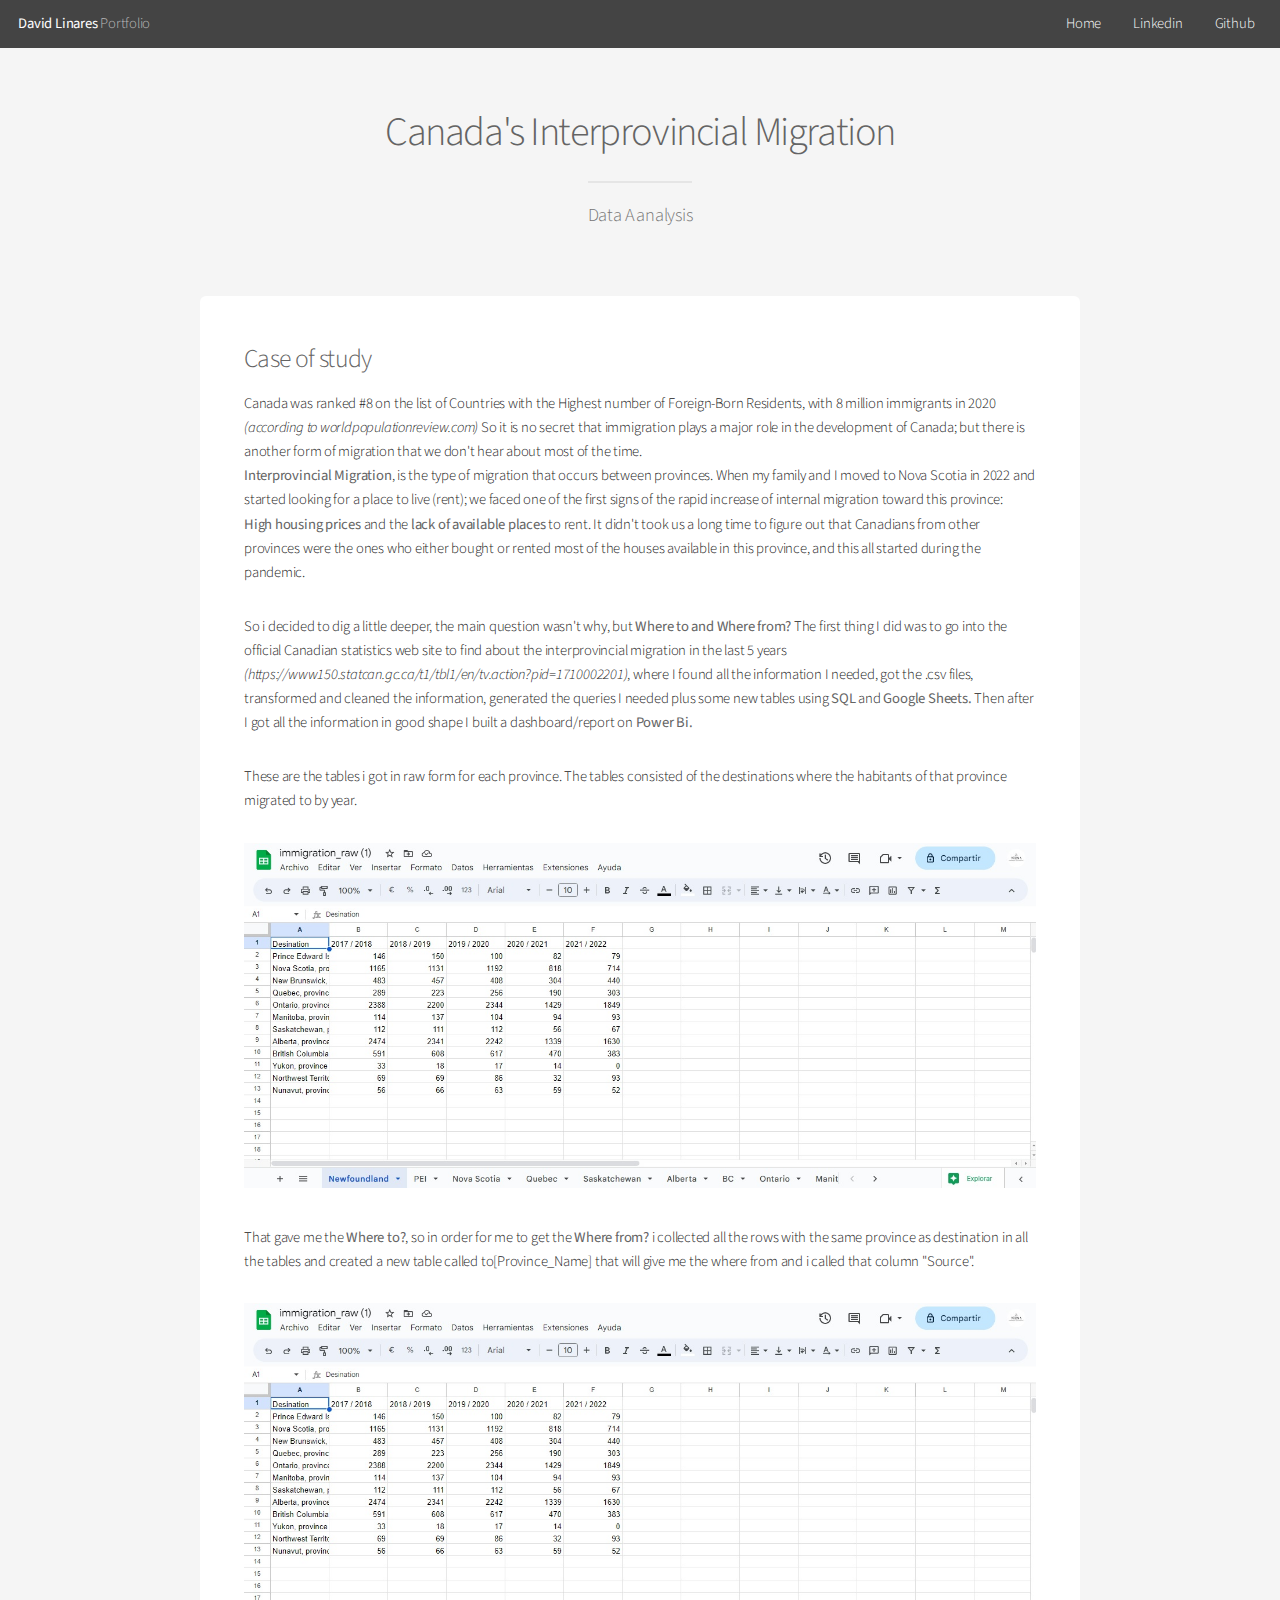
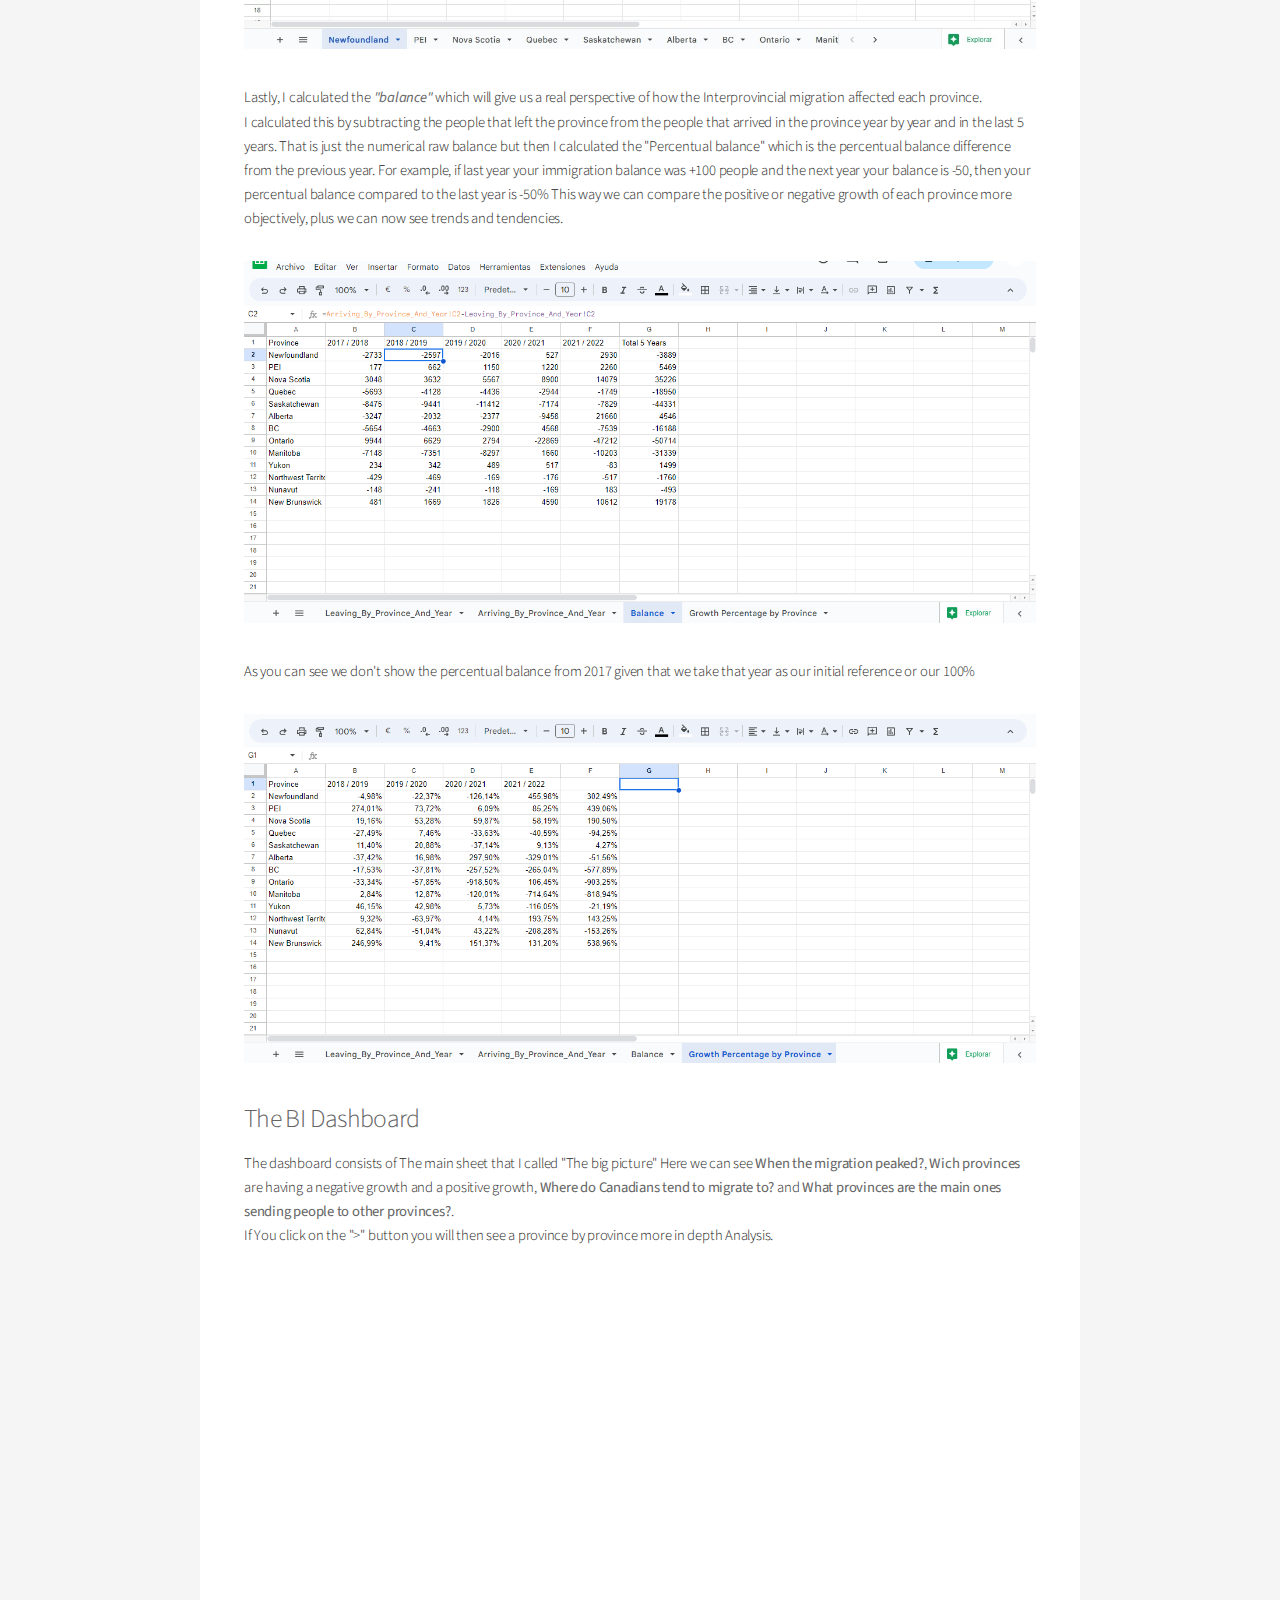
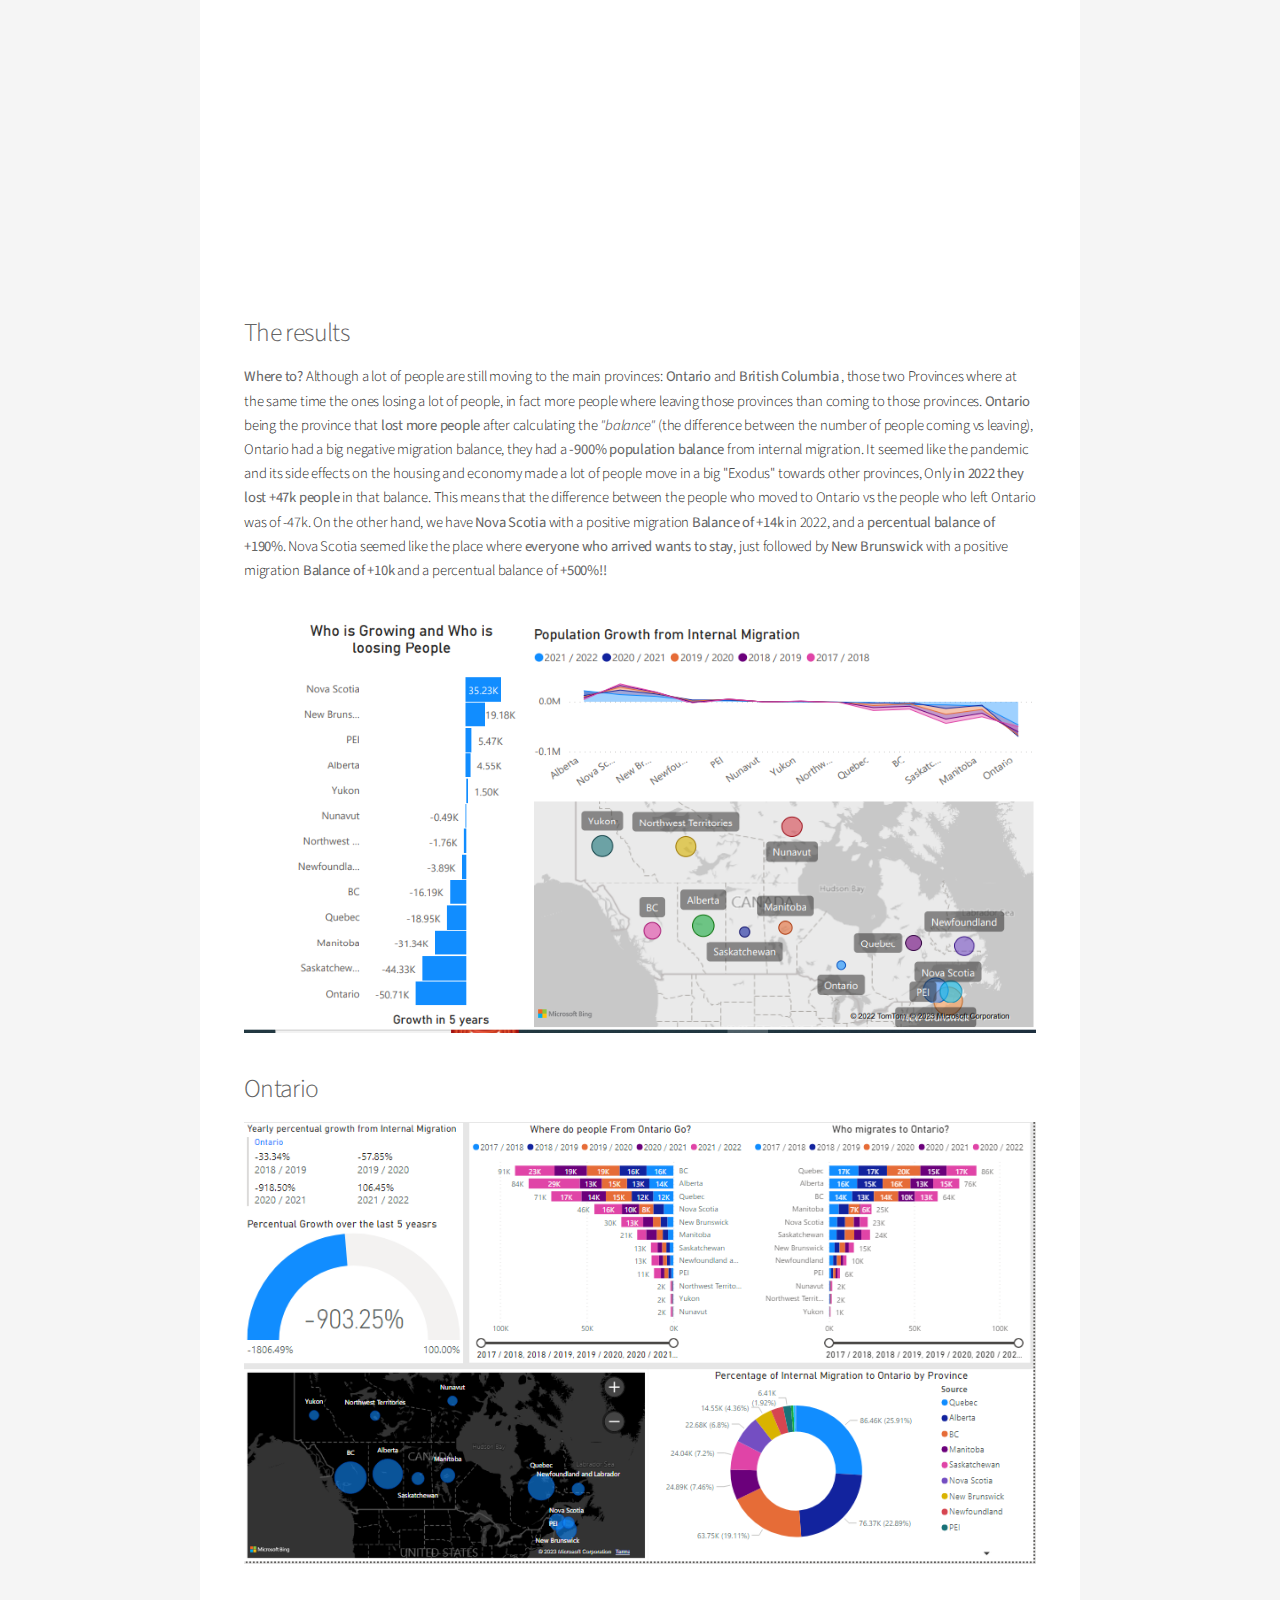
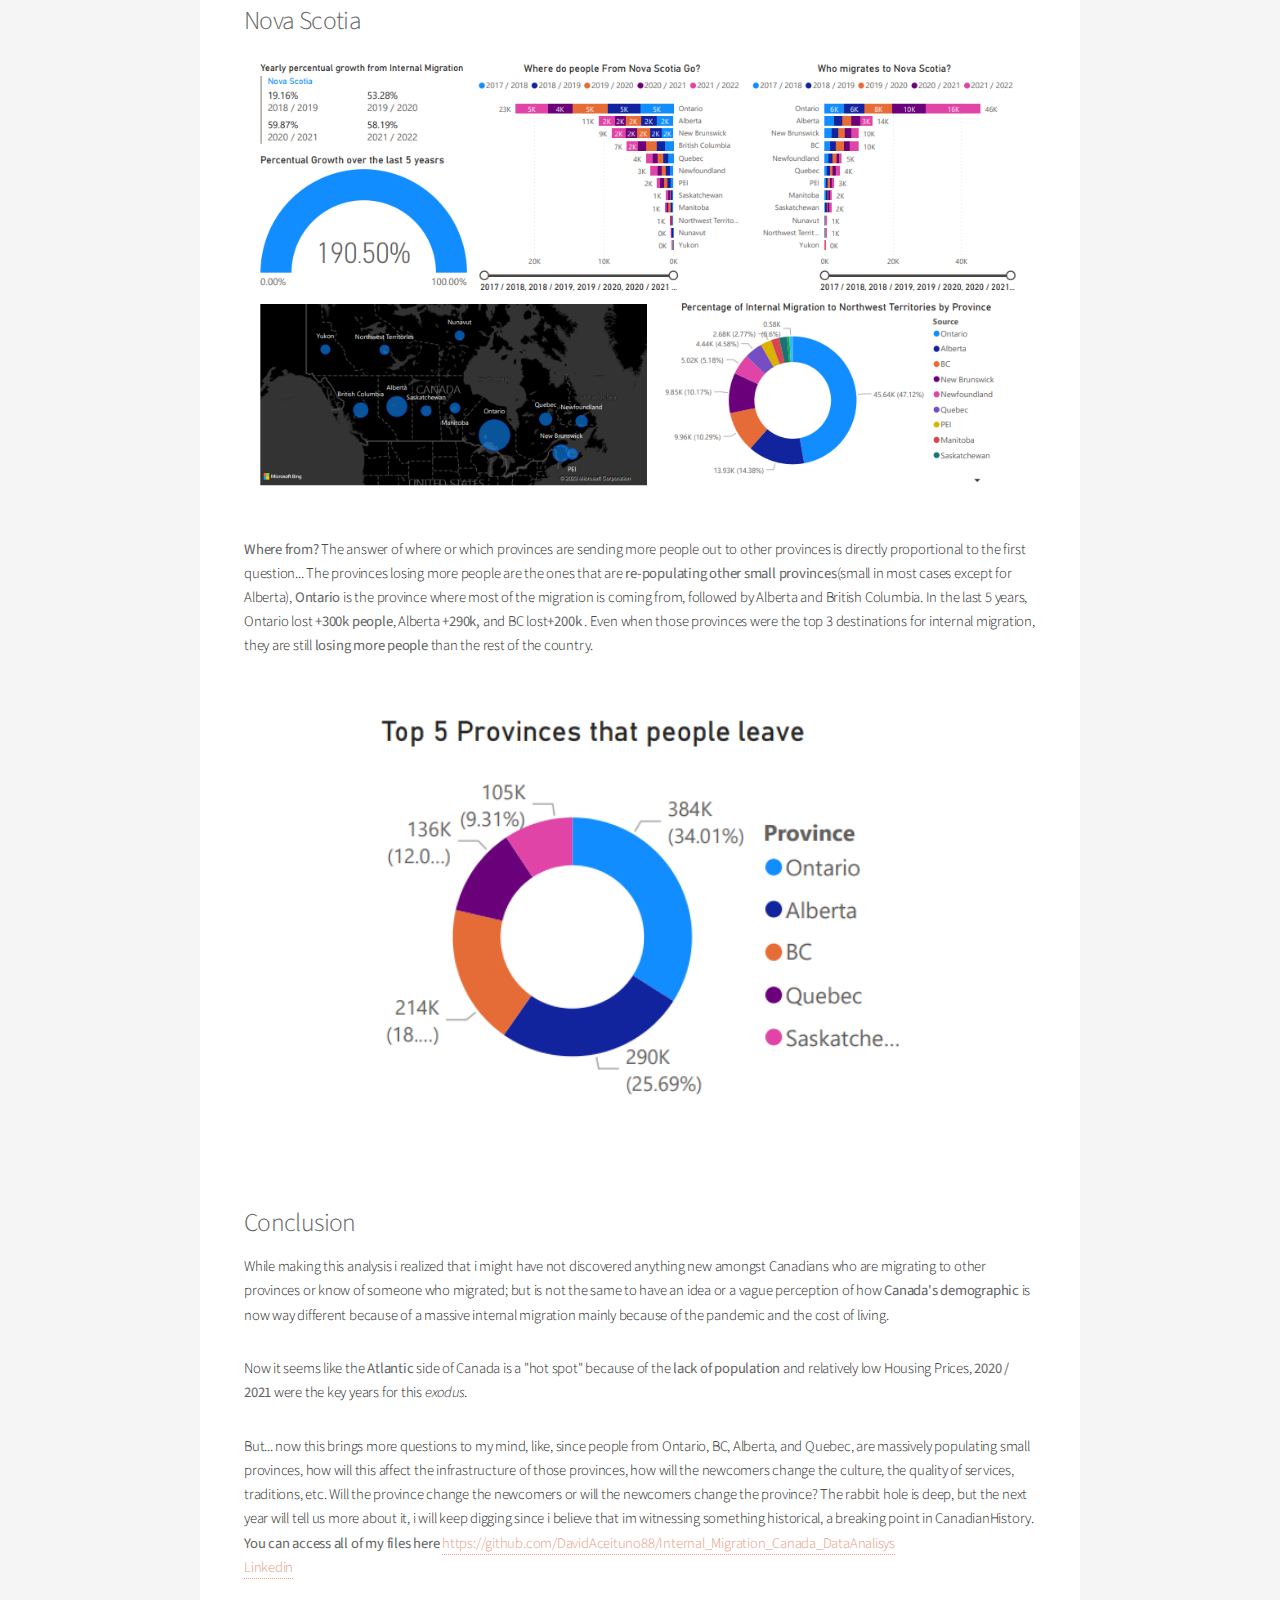
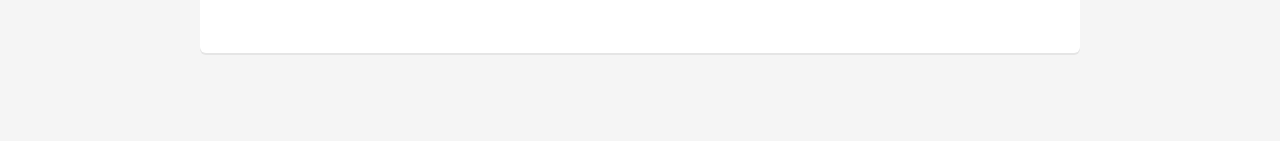
==== Canada_Internal_Migration.html @ cd22d387 "Add files via upload" ====
<!DOCTYPE HTML>
<!--
	Alpha by HTML5 UP
	html5up.net | @ajlkn
	Free for personal and commercial use under the CCA 3.0 license (html5up.net/license)
-->
<html>
	<head>
		<title>Dave Linares Data Analyst</title>
		<meta charset="utf-8" />
		<meta name="viewport" content="width=device-width, initial-scale=1, user-scalable=no" />
		<link rel="stylesheet" href="assets/css/main.css" />
	</head>
	<body class="is-preload">
		<div id="page-wrapper">

			<!-- Header -->
			<header id="header">
				<h1><a href="index.html">David Linares</a> Portfolio</h1>
				<nav id="nav">
					<ul>
						<li><a href="index.html">Home</a></li>
						<li><a href="https://www.linkedin.com/in/david-aceituno-478128204" target=”_blank”>Linkedin</a></li>
						<li><a href="https://github.com/DavidAceituno88" target=”_blank”>Github</a></li>
						<!--<li><a href="#" class="button">Sign Up</a></li> -->
					</ul>
				</nav>
			</header>

			<!-- Main -->
				<section id="main" class="container">
					<header>
						<h2>Canada's Interprovincial Migration</h2>
						<p>Data Aanalysis</p>
					</header>
					<div class="box">
						
						<h3>Case of study</h3>
						<p>Canada was ranked #8 on the list of Countries with the Highest number 
							of Foreign-Born Residents, with 8 million immigrants in 2020 <i>(according to worldpopulationreview.com)</i>
							So it is no secret that immigration plays a major role in the development of Canada;
							but there is another form of migration that we don't hear about most of the time.<br/>
							<b>Interprovincial Migration</b>, is the type of migration that occurs between provinces.
							When my family and I moved to Nova Scotia in 2022 and started looking for a place to live (rent);
							we faced one of the first signs of the rapid increase of internal migration toward this province:<br/>
							<b>High housing prices</b> and the <b>lack of available places</b> to rent.
							It didn't took us a long time to figure out that Canadians from other provinces were the ones who
							either bought or rented most of the houses available in this province, and this all started during
							the pandemic.
						</p>
						<p>
							So i decided to dig a little deeper, the main question wasn't why, but <b>Where to and Where from?</b> The first thing 
							I did was to go into the official Canadian statistics web site to find about the interprovincial migration in the
							 last 5 years <i>(https://www150.statcan.gc.ca/t1/tbl1/en/tv.action?pid=1710002201)</i>, where I found all the information 
							 I needed, got the .csv files, transformed and cleaned the information, 
							 generated the queries I needed plus some new tables using <b>SQL</b> and <b>Google Sheets.</b> Then after I got all the information 
							 in good shape I built a dashboard/report on <b>Power Bi.</b>
						</p>
						<p>These are the tables i got in raw form for each province. The tables consisted of the destinations where the habitants of that province migrated to by year.
							<p>
							<img src="/images/raw.jpg" width="100%">
							</p>
						</p>
						
						<p>That gave me the <b>Where to?</b>, so in order for me to get the <b>Where from?</b> i collected all  the rows with the same province as destination in all the tables
							and created a new table called to[Province_Name] that will give me the where from and i called that column "Source". 
							
							<p>
							<img src="/images/raw.jpg" width="100%">
							</p>
						</p>
						<p>
							Lastly, I calculated the <b><i>"balance"</i></b> which will give us a real perspective of how the Interprovincial migration affected each province.<br/>
                            I calculated this by subtracting the people that left the province from the people that arrived in the province year by year and in the last 5 years.
                            That is just the numerical raw balance but then I calculated the "Percentual balance" which is the percentual balance difference from the previous year.
                            For example, if last year your immigration balance was +100 people and the next year your balance is -50, then your percentual balance compared to the last year is -50%
                            This way we can compare the positive or negative growth of each province more objectively, plus we can now see trends and tendencies.
							<p>
							<img src="/images/balance1.png" width="100%">
							</p>
							<p>
								As you can see we don't show the percentual balance from 2017 given that we take that year as our initial reference or our 100%
								<p>
								<img src="/images/balancepercent.png" width="100%">
							</p>
							</p>
						</p>
						<h3>The BI Dashboard</h3>
						<p>The dashboard consists of The main sheet that I called "The big picture" Here we can see <b>When the migration peaked?</b>,
							 <b>Wich provinces</b> are having a negative growth and a positive growth,
                            <b>Where do Canadians tend to migrate to?</b> and <b>What provinces are the main ones sending people to other provinces?</b>.
							<br/>If You click on the ">" button you will then see a province by province more in depth Analysis.
						</p>
						<div class="row">
							<iframe title="Internal_Migratioin_Canada" width="1024" height="612" src="https://app.powerbi.com/view?r=eyJrIjoiM2RiZTlhZjgtY2NjNS00ZDY5LTk0Y2MtMTY3NmJiMzMxNmM1IiwidCI6IjJkMzliNTI5LTU0NmEtNDJhOC1iNmVmLTlhOTJmZGRiYTMwZSJ9" frameborder="0" allowFullScreen="true"></iframe>
							<div class="row-6 row-12-mobilep">
								<br/>
								<h3>The results</h3>
								<p><b>Where to?</b> Although a lot of people are still moving to the main provinces: <b>Ontario</b> and <b>British Columbia</b> , 
									those two Provinces
									 where at the same time the ones losing a lot of people, in fact more people where leaving those provinces than coming to those provinces.
									  <b>Ontario</b> being the province that <b>lost more people</b> after calculating the <i>"balance"</i> 
									  (the difference between the number of people coming vs leaving), Ontario had a big negative migration balance, 
									  they had a <b>-900% population balance</b> from internal migration. It seemed like the pandemic and its side effects on the housing 
									  and economy made a lot of people move in a big "Exodus" towards other provinces, Only <b>in 2022 they lost +47k people</b>
									   in that balance. 
									  This means that the difference between the people who moved to Ontario vs the people who left Ontario was of -47k. On the other hand,
									  we have <b>Nova Scotia</b> with a positive migration <b>Balance of +14k</b> in 2022, and a <b>percentual balance of +190%</b>.
									   Nova Scotia seemed like the 
									  place where <b>everyone who arrived wants to stay</b>, just followed by <b>New Brunswick</b> with a positive migration <b>Balance of +10k</b> and a 
									  percentual balance of <b>+500%!!</b></p>
									  <p>
										<img src="images/bigpic.png" width="100%">
									</p>
									  <p >
										<h3>Ontario </h3>
										<img src="/images/ontario.png" width="100%" >
									</p>
									<p>
										<h3>Nova Scotia</h3>
										<img src="images/Nova Scotia.png" width="100%">
									</p>
								<p>
									<b>Where from?</b> The answer of where or which provinces are sending more people out to other provinces is 
									directly proportional to the first question... The provinces losing more people are the ones that are
									 <b>re-populating other small provinces</b>(small in most cases except for Alberta), <b>Ontario</b> is the province 
									 where most of the migration is coming from, followed by Alberta and British Columbia. In the last 5 years, 
									 Ontario lost <b>+300k people</b>, Alberta <b>+290k,</b> and BC lost<b>+200k</b> . Even when those provinces were the top 3 destinations 
									 for internal migration, they are still <b>losing more people</b> than the rest of the country.
									 <img src="images/leave.png" width="100%">
								</p>
							</div>
							<div class="row-6 row-12-mobilep">
								<h3>Conclusion</h3>
								<p>While making this analysis i realized that i might have not discovered anything new amongst
									 Canadians who are migrating to other provinces or know of someone who migrated; but is 
									 not the same to have an idea or a vague perception of how <b>Canada's demographic</b> is now way
									  different because of a massive internal migration mainly because of the pandemic and the 
									  cost of living.</p>
									  <p>
										Now it seems like the <b>Atlantic</b> side of Canada is a "hot spot" because of the <b>lack of 
										population</b> and relatively low Housing Prices, <b>2020 / 2021</b> were the key years for this <i>exodus</i>.
									  </p>
									  <p>
										But... now this brings more questions to my mind, like, since people from Ontario, BC, Alberta, 
										and Quebec, are massively populating small provinces, how will this affect the infrastructure 
										of those provinces, how will the newcomers change the culture, the quality of services, 
										traditions, etc. Will the province change the newcomers or will the newcomers change 
										the province? The rabbit hole is deep, but the next year will tell us more about it, 
										i will keep digging since i believe that im witnessing something historical, a 
										breaking point in CanadianHistory. <b>You can access all of my files  
										here</b> <a href="https://github.com/DavidAceituno88/Internal_Migration_Canada_DataAnalisys">https://github.com/DavidAceituno88/Internal_Migration_Canada_DataAnalisys</a>
										<br/>
									  <a href="https://www.linkedin.com/in/david-aceituno-478128204/">Linkedin</a>
									  </p>
							</div>
						</div>
					</div>
				</section>

			<!-- Footer 
				<footer id="footer">
					<ul class="icons">
						<li><a href="#" class="icon brands fa-twitter"><span class="label">Twitter</span></a></li>
						<li><a href="#" class="icon brands fa-facebook-f"><span class="label">Facebook</span></a></li>
						<li><a href="#" class="icon brands fa-instagram"><span class="label">Instagram</span></a></li>
						<li><a href="#" class="icon brands fa-github"><span class="label">Github</span></a></li>
						<li><a href="#" class="icon brands fa-dribbble"><span class="label">Dribbble</span></a></li>
						<li><a href="#" class="icon brands fa-google-plus"><span class="label">Google+</span></a></li>
					</ul>
					<ul class="copyright">
						<li>&copy; Untitled. All rights reserved.</li><li>Design: <a href="http://html5up.net">HTML5 UP</a></li>
					</ul>
				</footer>-->

		</div>

		<!-- Scripts -->
			<script src="assets/js/jquery.min.js"></script>
			<script src="assets/js/jquery.dropotron.min.js"></script>
			<script src="assets/js/jquery.scrollex.min.js"></script>
			<script src="assets/js/browser.min.js"></script>
			<script src="assets/js/breakpoints.min.js"></script>
			<script src="assets/js/util.js"></script>
			<script src="assets/js/main.js"></script>

	</body>
</html>
---- assets/css/main.css ----
@import url("fontawesome-all.min.css");
@import url("https://fonts.googleapis.com/css?family=Source+Sans+Pro:300,400,300italic,400italic");

/*
	Alpha by HTML5 UP
	html5up.net | @ajlkn
	Free for personal and commercial use under the CCA 3.0 license (html5up.net/license)
*/

/* Reset */

/* Based on meyerweb.com/eric/tools/css/reset (v2.0 | 20110126 | License: public domain) */

	html, body, div, span, applet, object,
	iframe, h1, h2, h3, h4, h5, h6, p, blockquote,
	pre, a, abbr, acronym, address, big, cite,
	code, del, dfn, em, img, ins, kbd, q, s, samp,
	small, strike, strong, sub, sup, tt, var, b,
	u, i, center, dl, dt, dd, ol, ul, li, fieldset,
	form, label, legend, table, caption, tbody,
	tfoot, thead, tr, th, td, article, aside,
	canvas, details, embed, figure, figcaption,
	footer, header, hgroup, menu, nav, output, ruby,
	section, summary, time, mark, audio, video {
		margin: 0;
		padding: 0;
		border: 0;
		font-size: 100%;
		font: inherit;
		vertical-align: baseline;
	}

	article, aside, details, figcaption, figure,
	footer, header, hgroup, menu, nav, section {
		display: block;
	}

	body {
		line-height: 1;
	}

	ol, ul {
		list-style: none;
	}

	blockquote, q {
		quotes: none;
	}

		blockquote:before, blockquote:after, q:before, q:after {
			content: '';
			content: none;
		}

	table {
		border-collapse: collapse;
		border-spacing: 0;
	}

	body {
		-webkit-text-size-adjust: none;
	}

	mark {
		background-color: transparent;
		color: inherit;
	}

	input::-moz-focus-inner {
		border: 0;
		padding: 0;
	}

	input, select, textarea {
		-moz-appearance: none;
		-webkit-appearance: none;
		-ms-appearance: none;
		appearance: none;
	}

/* Basic */

	@-ms-viewport {
		width: device-width;
	}

	body {
		-ms-overflow-style: scrollbar;
	}

	@media screen and (max-width: 480px) {

		html, body {
			min-width: 320px;
		}

	}

	html {
		box-sizing: border-box;
	}

	*, *:before, *:after {
		box-sizing: inherit;
	}

	body {
		background: #f5f5f5;
	}

	body, input, select, textarea {
		color: #222222;
		font-family: "Source Sans Pro", sans-serif;
		font-size: 17pt;
		font-weight: 300;
		line-height: 1.65em;
		letter-spacing: -0.015em;
	}

	a {
		-moz-transition: color 0.2s ease-in-out, border-bottom-color 0.2s ease-in-out;
		-webkit-transition: color 0.2s ease-in-out, border-bottom-color 0.2s ease-in-out;
		-ms-transition: color 0.2s ease-in-out, border-bottom-color 0.2s ease-in-out;
		transition: color 0.2s ease-in-out, border-bottom-color 0.2s ease-in-out;
		border-bottom: dotted 1px;
		color: #e89980;
		text-decoration: none;
	}

		a:hover {
			border-bottom-color: transparent;
		}

	strong, b {
		color: #646464;
		font-weight: 400;
	}

	em, i {
		font-style: italic;
	}
	iframe{
		display: block;
	}
	p {
		margin: 0 0 2em 0;
	}

	h1, h2, h3, h4, h5, h6 {
		color: #646464;
		font-weight: 300;
		line-height: 1em;
		margin: 0 0 0.5em 0;
	}

		h1 a, h2 a, h3 a, h4 a, h5 a, h6 a {
			color: inherit;
			text-decoration: none;
		}

	h2 {
		font-size: 2.25em;
		line-height: 1.5em;
		letter-spacing: -0.035em;
	}

	h3 {
		font-size: 1.75em;
		line-height: 1.5em;
		letter-spacing: -0.025em;
	}

	h4 {
		font-size: 1.1em;
		line-height: 1.5em;
		letter-spacing: 0;
	}

	h5 {
		font-size: 0.9em;
		line-height: 1.5em;
		letter-spacing: 0;
	}

	h6 {
		font-size: 0.7em;
		line-height: 1.5em;
		letter-spacing: 0;
	}

	sub {
		font-size: 0.8em;
		position: relative;
		top: 0.5em;
	}

	sup {
		font-size: 0.8em;
		position: relative;
		top: -0.5em;
	}

	hr {
		border: 0;
		border-bottom: solid 2px #e5e5e5;
		margin: 2em 0;
	}

		hr.major {
			margin: 3em 0;
		}

	blockquote {
		border-left: solid 4px #e5e5e5;
		font-style: italic;
		margin: 0 0 2em 0;
		padding: 0.5em 0 0.5em 2em;
	}

	pre {
		-webkit-overflow-scrolling: touch;
		background: #f8f8f8;
		border-radius: 6px;
		border: solid 1px #e5e5e5;
		font-family: monospace;
		font-size: 0.9em;
		line-height: 1.75em;
		margin: 0 0 2em 0;
		overflow-x: auto;
		padding: 1em 1.5em;
	}

	code {
		background: #f8f8f8;
		border-radius: 6px;
		border: solid 1px #e5e5e5;
		font-family: monospace;
		font-size: 0.9em;
		margin: 0 0.25em;
		padding: 0.25em 0.65em;
	}

	.align-left {
		text-align: left;
	}

	.align-center {
		text-align: center;
	}

	.align-right {
		text-align: right;
	}

/* Row */

	.row {
		display: flex;
		flex-wrap: wrap;
		box-sizing: border-box;
		align-items: stretch;
	}

		.row > * {
			box-sizing: border-box;
		}

		.row.gtr-uniform > * > :last-child {
			margin-bottom: 0;
		}

		.row.aln-left {
			justify-content: flex-start;
		}

		.row.aln-center {
			justify-content: center;
		}

		.row.aln-right {
			justify-content: flex-end;
		}

		.row.aln-top {
			align-items: flex-start;
		}

		.row.aln-middle {
			align-items: center;
		}

		.row.aln-bottom {
			align-items: flex-end;
		}

		.row > .imp {
			order: -1;
		}

		.row > .col-1 {
			width: 8.33333%;
		}

		.row > .off-1 {
			margin-left: 8.33333%;
		}

		.row > .col-2 {
			width: 16.66667%;
		}

		.row > .off-2 {
			margin-left: 16.66667%;
		}

		.row > .col-3 {
			width: 25%;
		}

		.row > .off-3 {
			margin-left: 25%;
		}

		.row > .col-4 {
			width: 33.33333%;
		}

		.row > .off-4 {
			margin-left: 33.33333%;
		}

		.row > .col-5 {
			width: 41.66667%;
		}

		.row > .off-5 {
			margin-left: 41.66667%;
		}

		.row > .col-6 {
			width: 50%;
		}

		.row > .off-6 {
			margin-left: 50%;
		}

		.row > .col-7 {
			width: 58.33333%;
		}

		.row > .off-7 {
			margin-left: 58.33333%;
		}

		.row > .col-8 {
			width: 66.66667%;
		}

		.row > .off-8 {
			margin-left: 66.66667%;
		}

		.row > .col-9 {
			width: 75%;
		}

		.row > .off-9 {
			margin-left: 75%;
		}

		.row > .col-10 {
			width: 83.33333%;
		}

		.row > .off-10 {
			margin-left: 83.33333%;
		}

		.row > .col-11 {
			width: 91.66667%;
		}

		.row > .off-11 {
			margin-left: 91.66667%;
		}

		.row > .col-12 {
			width: 100%;
		}

		.row > .off-12 {
			margin-left: 100%;
		}

		.row.gtr-0 {
			margin-top: 0;
			margin-left: 0em;
		}

			.row.gtr-0 > * {
				padding: 0 0 0 0em;
			}

			.row.gtr-0.gtr-uniform {
				margin-top: 0em;
			}

				.row.gtr-0.gtr-uniform > * {
					padding-top: 0em;
				}

		.row.gtr-25 {
			margin-top: 0;
			margin-left: -0.5em;
		}

			.row.gtr-25 > * {
				padding: 0 0 0 0.5em;
			}

			.row.gtr-25.gtr-uniform {
				margin-top: -0.5em;
			}

				.row.gtr-25.gtr-uniform > * {
					padding-top: 0.5em;
				}

		.row.gtr-50 {
			margin-top: 0;
			margin-left: -1em;
		}

			.row.gtr-50 > * {
				padding: 0 0 0 1em;
			}

			.row.gtr-50.gtr-uniform {
				margin-top: -1em;
			}

				.row.gtr-50.gtr-uniform > * {
					padding-top: 1em;
				}

		.row {
			margin-top: 0;
			margin-left: -2em;
		}

			.row > * {
				padding: 0 0 0 2em;
			}

			.row.gtr-uniform {
				margin-top: -2em;
			}

				.row.gtr-uniform > * {
					padding-top: 2em;
				}

		.row.gtr-150 {
			margin-top: 0;
			margin-left: -3em;
		}

			.row.gtr-150 > * {
				padding: 0 0 0 3em;
			}

			.row.gtr-150.gtr-uniform {
				margin-top: -3em;
			}

				.row.gtr-150.gtr-uniform > * {
					padding-top: 3em;
				}

		.row.gtr-200 {
			margin-top: 0;
			margin-left: -4em;
		}

			.row.gtr-200 > * {
				padding: 0 0 0 4em;
			}

			.row.gtr-200.gtr-uniform {
				margin-top: -4em;
			}

				.row.gtr-200.gtr-uniform > * {
					padding-top: 4em;
				}

		@media screen and (max-width: 1680px) {

			.row {
				display: flex;
				flex-wrap: wrap;
				box-sizing: border-box;
				align-items: stretch;
			}

				.row > * {
					box-sizing: border-box;
				}

				.row.gtr-uniform > * > :last-child {
					margin-bottom: 0;
				}

				.row.aln-left {
					justify-content: flex-start;
				}

				.row.aln-center {
					justify-content: center;
				}

				.row.aln-right {
					justify-content: flex-end;
				}

				.row.aln-top {
					align-items: flex-start;
				}

				.row.aln-middle {
					align-items: center;
				}

				.row.aln-bottom {
					align-items: flex-end;
				}

				.row > .imp-wide {
					order: -1;
				}

				.row > .col-1-wide {
					width: 8.33333%;
				}

				.row > .off-1-wide {
					margin-left: 8.33333%;
				}

				.row > .col-2-wide {
					width: 16.66667%;
				}

				.row > .off-2-wide {
					margin-left: 16.66667%;
				}

				.row > .col-3-wide {
					width: 25%;
				}

				.row > .off-3-wide {
					margin-left: 25%;
				}

				.row > .col-4-wide {
					width: 33.33333%;
				}

				.row > .off-4-wide {
					margin-left: 33.33333%;
				}

				.row > .col-5-wide {
					width: 41.66667%;
				}

				.row > .off-5-wide {
					margin-left: 41.66667%;
				}

				.row > .col-6-wide {
					width: 50%;
				}

				.row > .off-6-wide {
					margin-left: 50%;
				}

				.row > .col-7-wide {
					width: 58.33333%;
				}

				.row > .off-7-wide {
					margin-left: 58.33333%;
				}

				.row > .col-8-wide {
					width: 66.66667%;
				}

				.row > .off-8-wide {
					margin-left: 66.66667%;
				}

				.row > .col-9-wide {
					width: 75%;
				}

				.row > .off-9-wide {
					margin-left: 75%;
				}

				.row > .col-10-wide {
					width: 83.33333%;
				}

				.row > .off-10-wide {
					margin-left: 83.33333%;
				}

				.row > .col-11-wide {
					width: 91.66667%;
				}

				.row > .off-11-wide {
					margin-left: 91.66667%;
				}

				.row > .col-12-wide {
					width: 100%;
				}

				.row > .off-12-wide {
					margin-left: 100%;
				}

				.row.gtr-0 {
					margin-top: 0;
					margin-left: 0em;
				}

					.row.gtr-0 > * {
						padding: 0 0 0 0em;
					}

					.row.gtr-0.gtr-uniform {
						margin-top: 0em;
					}

						.row.gtr-0.gtr-uniform > * {
							padding-top: 0em;
						}

				.row.gtr-25 {
					margin-top: 0;
					margin-left: -0.5em;
				}

					.row.gtr-25 > * {
						padding: 0 0 0 0.5em;
					}

					.row.gtr-25.gtr-uniform {
						margin-top: -0.5em;
					}

						.row.gtr-25.gtr-uniform > * {
							padding-top: 0.5em;
						}

				.row.gtr-50 {
					margin-top: 0;
					margin-left: -1em;
				}

					.row.gtr-50 > * {
						padding: 0 0 0 1em;
					}

					.row.gtr-50.gtr-uniform {
						margin-top: -1em;
					}

						.row.gtr-50.gtr-uniform > * {
							padding-top: 1em;
						}

				.row {
					margin-top: 0;
					margin-left: -2em;
				}

					.row > * {
						padding: 0 0 0 2em;
					}

					.row.gtr-uniform {
						margin-top: -2em;
					}

						.row.gtr-uniform > * {
							padding-top: 2em;
						}

				.row.gtr-150 {
					margin-top: 0;
					margin-left: -3em;
				}

					.row.gtr-150 > * {
						padding: 0 0 0 3em;
					}

					.row.gtr-150.gtr-uniform {
						margin-top: -3em;
					}

						.row.gtr-150.gtr-uniform > * {
							padding-top: 3em;
						}

				.row.gtr-200 {
					margin-top: 0;
					margin-left: -4em;
				}

					.row.gtr-200 > * {
						padding: 0 0 0 4em;
					}

					.row.gtr-200.gtr-uniform {
						margin-top: -4em;
					}

						.row.gtr-200.gtr-uniform > * {
							padding-top: 4em;
						}

		}

		@media screen and (max-width: 1280px) {

			.row {
				display: flex;
				flex-wrap: wrap;
				box-sizing: border-box;
				align-items: stretch;
			}

				.row > * {
					box-sizing: border-box;
				}

				.row.gtr-uniform > * > :last-child {
					margin-bottom: 0;
				}

				.row.aln-left {
					justify-content: flex-start;
				}

				.row.aln-center {
					justify-content: center;
				}

				.row.aln-right {
					justify-content: flex-end;
				}

				.row.aln-top {
					align-items: flex-start;
				}

				.row.aln-middle {
					align-items: center;
				}

				.row.aln-bottom {
					align-items: flex-end;
				}

				.row > .imp-normal {
					order: -1;
				}

				.row > .col-1-normal {
					width: 8.33333%;
				}

				.row > .off-1-normal {
					margin-left: 8.33333%;
				}

				.row > .col-2-normal {
					width: 16.66667%;
				}

				.row > .off-2-normal {
					margin-left: 16.66667%;
				}

				.row > .col-3-normal {
					width: 25%;
				}

				.row > .off-3-normal {
					margin-left: 25%;
				}

				.row > .col-4-normal {
					width: 33.33333%;
				}

				.row > .off-4-normal {
					margin-left: 33.33333%;
				}

				.row > .col-5-normal {
					width: 41.66667%;
				}

				.row > .off-5-normal {
					margin-left: 41.66667%;
				}

				.row > .col-6-normal {
					width: 50%;
				}

				.row > .off-6-normal {
					margin-left: 50%;
				}

				.row > .col-7-normal {
					width: 58.33333%;
				}

				.row > .off-7-normal {
					margin-left: 58.33333%;
				}

				.row > .col-8-normal {
					width: 66.66667%;
				}

				.row > .off-8-normal {
					margin-left: 66.66667%;
				}

				.row > .col-9-normal {
					width: 75%;
				}

				.row > .off-9-normal {
					margin-left: 75%;
				}

				.row > .col-10-normal {
					width: 83.33333%;
				}

				.row > .off-10-normal {
					margin-left: 83.33333%;
				}

				.row > .col-11-normal {
					width: 91.66667%;
				}

				.row > .off-11-normal {
					margin-left: 91.66667%;
				}

				.row > .col-12-normal {
					width: 100%;
				}

				.row > .off-12-normal {
					margin-left: 100%;
				}

				.row.gtr-0 {
					margin-top: 0;
					margin-left: 0em;
				}

					.row.gtr-0 > * {
						padding: 0 0 0 0em;
					}

					.row.gtr-0.gtr-uniform {
						margin-top: 0em;
					}

						.row.gtr-0.gtr-uniform > * {
							padding-top: 0em;
						}

				.row.gtr-25 {
					margin-top: 0;
					margin-left: -0.5em;
				}

					.row.gtr-25 > * {
						padding: 0 0 0 0.5em;
					}

					.row.gtr-25.gtr-uniform {
						margin-top: -0.5em;
					}

						.row.gtr-25.gtr-uniform > * {
							padding-top: 0.5em;
						}

				.row.gtr-50 {
					margin-top: 0;
					margin-left: -1em;
				}

					.row.gtr-50 > * {
						padding: 0 0 0 1em;
					}

					.row.gtr-50.gtr-uniform {
						margin-top: -1em;
					}

						.row.gtr-50.gtr-uniform > * {
							padding-top: 1em;
						}

				.row {
					margin-top: 0;
					margin-left: -2em;
				}

					.row > * {
						padding: 0 0 0 2em;
					}

					.row.gtr-uniform {
						margin-top: -2em;
					}

						.row.gtr-uniform > * {
							padding-top: 2em;
						}

				.row.gtr-150 {
					margin-top: 0;
					margin-left: -3em;
				}

					.row.gtr-150 > * {
						padding: 0 0 0 3em;
					}

					.row.gtr-150.gtr-uniform {
						margin-top: -3em;
					}

						.row.gtr-150.gtr-uniform > * {
							padding-top: 3em;
						}

				.row.gtr-200 {
					margin-top: 0;
					margin-left: -4em;
				}

					.row.gtr-200 > * {
						padding: 0 0 0 4em;
					}

					.row.gtr-200.gtr-uniform {
						margin-top: -4em;
					}

						.row.gtr-200.gtr-uniform > * {
							padding-top: 4em;
						}

		}

		@media screen and (max-width: 980px) {

			.row {
				display: flex;
				flex-wrap: wrap;
				box-sizing: border-box;
				align-items: stretch;
			}

				.row > * {
					box-sizing: border-box;
				}

				.row.gtr-uniform > * > :last-child {
					margin-bottom: 0;
				}

				.row.aln-left {
					justify-content: flex-start;
				}

				.row.aln-center {
					justify-content: center;
				}

				.row.aln-right {
					justify-content: flex-end;
				}

				.row.aln-top {
					align-items: flex-start;
				}

				.row.aln-middle {
					align-items: center;
				}

				.row.aln-bottom {
					align-items: flex-end;
				}

				.row > .imp-narrow {
					order: -1;
				}

				.row > .col-1-narrow {
					width: 8.33333%;
				}

				.row > .off-1-narrow {
					margin-left: 8.33333%;
				}

				.row > .col-2-narrow {
					width: 16.66667%;
				}

				.row > .off-2-narrow {
					margin-left: 16.66667%;
				}

				.row > .col-3-narrow {
					width: 25%;
				}

				.row > .off-3-narrow {
					margin-left: 25%;
				}

				.row > .col-4-narrow {
					width: 33.33333%;
				}

				.row > .off-4-narrow {
					margin-left: 33.33333%;
				}

				.row > .col-5-narrow {
					width: 41.66667%;
				}

				.row > .off-5-narrow {
					margin-left: 41.66667%;
				}

				.row > .col-6-narrow {
					width: 50%;
				}

				.row > .off-6-narrow {
					margin-left: 50%;
				}

				.row > .col-7-narrow {
					width: 58.33333%;
				}

				.row > .off-7-narrow {
					margin-left: 58.33333%;
				}

				.row > .col-8-narrow {
					width: 66.66667%;
				}

				.row > .off-8-narrow {
					margin-left: 66.66667%;
				}

				.row > .col-9-narrow {
					width: 75%;
				}

				.row > .off-9-narrow {
					margin-left: 75%;
				}

				.row > .col-10-narrow {
					width: 83.33333%;
				}

				.row > .off-10-narrow {
					margin-left: 83.33333%;
				}

				.row > .col-11-narrow {
					width: 91.66667%;
				}

				.row > .off-11-narrow {
					margin-left: 91.66667%;
				}

				.row > .col-12-narrow {
					width: 100%;
				}

				.row > .off-12-narrow {
					margin-left: 100%;
				}

				.row.gtr-0 {
					margin-top: 0;
					margin-left: 0em;
				}

					.row.gtr-0 > * {
						padding: 0 0 0 0em;
					}

					.row.gtr-0.gtr-uniform {
						margin-top: 0em;
					}

						.row.gtr-0.gtr-uniform > * {
							padding-top: 0em;
						}

				.row.gtr-25 {
					margin-top: 0;
					margin-left: -0.5em;
				}

					.row.gtr-25 > * {
						padding: 0 0 0 0.5em;
					}

					.row.gtr-25.gtr-uniform {
						margin-top: -0.5em;
					}

						.row.gtr-25.gtr-uniform > * {
							padding-top: 0.5em;
						}

				.row.gtr-50 {
					margin-top: 0;
					margin-left: -1em;
				}

					.row.gtr-50 > * {
						padding: 0 0 0 1em;
					}

					.row.gtr-50.gtr-uniform {
						margin-top: -1em;
					}

						.row.gtr-50.gtr-uniform > * {
							padding-top: 1em;
						}

				.row {
					margin-top: 0;
					margin-left: -2em;
				}

					.row > * {
						padding: 0 0 0 2em;
					}

					.row.gtr-uniform {
						margin-top: -2em;
					}

						.row.gtr-uniform > * {
							padding-top: 2em;
						}

				.row.gtr-150 {
					margin-top: 0;
					margin-left: -3em;
				}

					.row.gtr-150 > * {
						padding: 0 0 0 3em;
					}

					.row.gtr-150.gtr-uniform {
						margin-top: -3em;
					}

						.row.gtr-150.gtr-uniform > * {
							padding-top: 3em;
						}

				.row.gtr-200 {
					margin-top: 0;
					margin-left: -4em;
				}

					.row.gtr-200 > * {
						padding: 0 0 0 4em;
					}

					.row.gtr-200.gtr-uniform {
						margin-top: -4em;
					}

						.row.gtr-200.gtr-uniform > * {
							padding-top: 4em;
						}

		}

		@media screen and (max-width: 840px) {

			.row {
				display: flex;
				flex-wrap: wrap;
				box-sizing: border-box;
				align-items: stretch;
			}

				.row > * {
					box-sizing: border-box;
				}

				.row.gtr-uniform > * > :last-child {
					margin-bottom: 0;
				}

				.row.aln-left {
					justify-content: flex-start;
				}

				.row.aln-center {
					justify-content: center;
				}

				.row.aln-right {
					justify-content: flex-end;
				}

				.row.aln-top {
					align-items: flex-start;
				}

				.row.aln-middle {
					align-items: center;
				}

				.row.aln-bottom {
					align-items: flex-end;
				}

				.row > .imp-narrower {
					order: -1;
				}

				.row > .col-1-narrower {
					width: 8.33333%;
				}

				.row > .off-1-narrower {
					margin-left: 8.33333%;
				}

				.row > .col-2-narrower {
					width: 16.66667%;
				}

				.row > .off-2-narrower {
					margin-left: 16.66667%;
				}

				.row > .col-3-narrower {
					width: 25%;
				}

				.row > .off-3-narrower {
					margin-left: 25%;
				}

				.row > .col-4-narrower {
					width: 33.33333%;
				}

				.row > .off-4-narrower {
					margin-left: 33.33333%;
				}

				.row > .col-5-narrower {
					width: 41.66667%;
				}

				.row > .off-5-narrower {
					margin-left: 41.66667%;
				}

				.row > .col-6-narrower {
					width: 50%;
				}

				.row > .off-6-narrower {
					margin-left: 50%;
				}

				.row > .col-7-narrower {
					width: 58.33333%;
				}

				.row > .off-7-narrower {
					margin-left: 58.33333%;
				}

				.row > .col-8-narrower {
					width: 66.66667%;
				}

				.row > .off-8-narrower {
					margin-left: 66.66667%;
				}

				.row > .col-9-narrower {
					width: 75%;
				}

				.row > .off-9-narrower {
					margin-left: 75%;
				}

				.row > .col-10-narrower {
					width: 83.33333%;
				}

				.row > .off-10-narrower {
					margin-left: 83.33333%;
				}

				.row > .col-11-narrower {
					width: 91.66667%;
				}

				.row > .off-11-narrower {
					margin-left: 91.66667%;
				}

				.row > .col-12-narrower {
					width: 100%;
				}

				.row > .off-12-narrower {
					margin-left: 100%;
				}

				.row.gtr-0 {
					margin-top: 0;
					margin-left: 0em;
				}

					.row.gtr-0 > * {
						padding: 0 0 0 0em;
					}

					.row.gtr-0.gtr-uniform {
						margin-top: 0em;
					}

						.row.gtr-0.gtr-uniform > * {
							padding-top: 0em;
						}

				.row.gtr-25 {
					margin-top: 0;
					margin-left: -0.5em;
				}

					.row.gtr-25 > * {
						padding: 0 0 0 0.5em;
					}

					.row.gtr-25.gtr-uniform {
						margin-top: -0.5em;
					}

						.row.gtr-25.gtr-uniform > * {
							padding-top: 0.5em;
						}

				.row.gtr-50 {
					margin-top: 0;
					margin-left: -1em;
				}

					.row.gtr-50 > * {
						padding: 0 0 0 1em;
					}

					.row.gtr-50.gtr-uniform {
						margin-top: -1em;
					}

						.row.gtr-50.gtr-uniform > * {
							padding-top: 1em;
						}

				.row {
					margin-top: 0;
					margin-left: -2em;
				}

					.row > * {
						padding: 0 0 0 2em;
					}

					.row.gtr-uniform {
						margin-top: -2em;
					}

						.row.gtr-uniform > * {
							padding-top: 2em;
						}

				.row.gtr-150 {
					margin-top: 0;
					margin-left: -3em;
				}

					.row.gtr-150 > * {
						padding: 0 0 0 3em;
					}

					.row.gtr-150.gtr-uniform {
						margin-top: -3em;
					}

						.row.gtr-150.gtr-uniform > * {
							padding-top: 3em;
						}

				.row.gtr-200 {
					margin-top: 0;
					margin-left: -4em;
				}

					.row.gtr-200 > * {
						padding: 0 0 0 4em;
					}

					.row.gtr-200.gtr-uniform {
						margin-top: -4em;
					}

						.row.gtr-200.gtr-uniform > * {
							padding-top: 4em;
						}

		}

		@media screen and (max-width: 736px) {

			.row {
				display: flex;
				flex-wrap: wrap;
				box-sizing: border-box;
				align-items: stretch;
			}

				.row > * {
					box-sizing: border-box;
				}

				.row.gtr-uniform > * > :last-child {
					margin-bottom: 0;
				}

				.row.aln-left {
					justify-content: flex-start;
				}

				.row.aln-center {
					justify-content: center;
				}

				.row.aln-right {
					justify-content: flex-end;
				}

				.row.aln-top {
					align-items: flex-start;
				}

				.row.aln-middle {
					align-items: center;
				}

				.row.aln-bottom {
					align-items: flex-end;
				}

				.row > .imp-mobile {
					order: -1;
				}

				.row > .col-1-mobile {
					width: 8.33333%;
				}

				.row > .off-1-mobile {
					margin-left: 8.33333%;
				}

				.row > .col-2-mobile {
					width: 16.66667%;
				}

				.row > .off-2-mobile {
					margin-left: 16.66667%;
				}

				.row > .col-3-mobile {
					width: 25%;
				}

				.row > .off-3-mobile {
					margin-left: 25%;
				}

				.row > .col-4-mobile {
					width: 33.33333%;
				}

				.row > .off-4-mobile {
					margin-left: 33.33333%;
				}

				.row > .col-5-mobile {
					width: 41.66667%;
				}

				.row > .off-5-mobile {
					margin-left: 41.66667%;
				}

				.row > .col-6-mobile {
					width: 50%;
				}

				.row > .off-6-mobile {
					margin-left: 50%;
				}

				.row > .col-7-mobile {
					width: 58.33333%;
				}

				.row > .off-7-mobile {
					margin-left: 58.33333%;
				}

				.row > .col-8-mobile {
					width: 66.66667%;
				}

				.row > .off-8-mobile {
					margin-left: 66.66667%;
				}

				.row > .col-9-mobile {
					width: 75%;
				}

				.row > .off-9-mobile {
					margin-left: 75%;
				}

				.row > .col-10-mobile {
					width: 83.33333%;
				}

				.row > .off-10-mobile {
					margin-left: 83.33333%;
				}

				.row > .col-11-mobile {
					width: 91.66667%;
				}

				.row > .off-11-mobile {
					margin-left: 91.66667%;
				}

				.row > .col-12-mobile {
					width: 100%;
				}

				.row > .off-12-mobile {
					margin-left: 100%;
				}

				.row.gtr-0 {
					margin-top: 0;
					margin-left: 0em;
				}

					.row.gtr-0 > * {
						padding: 0 0 0 0em;
					}

					.row.gtr-0.gtr-uniform {
						margin-top: 0em;
					}

						.row.gtr-0.gtr-uniform > * {
							padding-top: 0em;
						}

				.row.gtr-25 {
					margin-top: 0;
					margin-left: -0.5em;
				}

					.row.gtr-25 > * {
						padding: 0 0 0 0.5em;
					}

					.row.gtr-25.gtr-uniform {
						margin-top: -0.5em;
					}

						.row.gtr-25.gtr-uniform > * {
							padding-top: 0.5em;
						}

				.row.gtr-50 {
					margin-top: 0;
					margin-left: -1em;
				}

					.row.gtr-50 > * {
						padding: 0 0 0 1em;
					}

					.row.gtr-50.gtr-uniform {
						margin-top: -1em;
					}

						.row.gtr-50.gtr-uniform > * {
							padding-top: 1em;
						}

				.row {
					margin-top: 0;
					margin-left: -2em;
				}

					.row > * {
						padding: 0 0 0 2em;
					}

					.row.gtr-uniform {
						margin-top: -2em;
					}

						.row.gtr-uniform > * {
							padding-top: 2em;
						}

				.row.gtr-150 {
					margin-top: 0;
					margin-left: -3em;
				}

					.row.gtr-150 > * {
						padding: 0 0 0 3em;
					}

					.row.gtr-150.gtr-uniform {
						margin-top: -3em;
					}

						.row.gtr-150.gtr-uniform > * {
							padding-top: 3em;
						}

				.row.gtr-200 {
					margin-top: 0;
					margin-left: -4em;
				}

					.row.gtr-200 > * {
						padding: 0 0 0 4em;
					}

					.row.gtr-200.gtr-uniform {
						margin-top: -4em;
					}

						.row.gtr-200.gtr-uniform > * {
							padding-top: 4em;
						}

		}

		@media screen and (max-width: 480px) {

			.row {
				display: flex;
				flex-wrap: wrap;
				box-sizing: border-box;
				align-items: stretch;
			}

				.row > * {
					box-sizing: border-box;
				}

				.row.gtr-uniform > * > :last-child {
					margin-bottom: 0;
				}

				.row.aln-left {
					justify-content: flex-start;
				}

				.row.aln-center {
					justify-content: center;
				}

				.row.aln-right {
					justify-content: flex-end;
				}

				.row.aln-top {
					align-items: flex-start;
				}

				.row.aln-middle {
					align-items: center;
				}

				.row.aln-bottom {
					align-items: flex-end;
				}

				.row > .imp-mobilep {
					order: -1;
				}

				.row > .col-1-mobilep {
					width: 8.33333%;
				}

				.row > .off-1-mobilep {
					margin-left: 8.33333%;
				}

				.row > .col-2-mobilep {
					width: 16.66667%;
				}

				.row > .off-2-mobilep {
					margin-left: 16.66667%;
				}

				.row > .col-3-mobilep {
					width: 25%;
				}

				.row > .off-3-mobilep {
					margin-left: 25%;
				}

				.row > .col-4-mobilep {
					width: 33.33333%;
				}

				.row > .off-4-mobilep {
					margin-left: 33.33333%;
				}

				.row > .col-5-mobilep {
					width: 41.66667%;
				}

				.row > .off-5-mobilep {
					margin-left: 41.66667%;
				}

				.row > .col-6-mobilep {
					width: 50%;
				}

				.row > .off-6-mobilep {
					margin-left: 50%;
				}

				.row > .col-7-mobilep {
					width: 58.33333%;
				}

				.row > .off-7-mobilep {
					margin-left: 58.33333%;
				}

				.row > .col-8-mobilep {
					width: 66.66667%;
				}

				.row > .off-8-mobilep {
					margin-left: 66.66667%;
				}

				.row > .col-9-mobilep {
					width: 75%;
				}

				.row > .off-9-mobilep {
					margin-left: 75%;
				}

				.row > .col-10-mobilep {
					width: 83.33333%;
				}

				.row > .off-10-mobilep {
					margin-left: 83.33333%;
				}

				.row > .col-11-mobilep {
					width: 91.66667%;
				}

				.row > .off-11-mobilep {
					margin-left: 91.66667%;
				}

				.row > .col-12-mobilep {
					width: 100%;
				}

				.row > .off-12-mobilep {
					margin-left: 100%;
				}

				.row.gtr-0 {
					margin-top: 0;
					margin-left: 0em;
				}

					.row.gtr-0 > * {
						padding: 0 0 0 0em;
					}

					.row.gtr-0.gtr-uniform {
						margin-top: 0em;
					}

						.row.gtr-0.gtr-uniform > * {
							padding-top: 0em;
						}

				.row.gtr-25 {
					margin-top: 0;
					margin-left: -0.5em;
				}

					.row.gtr-25 > * {
						padding: 0 0 0 0.5em;
					}

					.row.gtr-25.gtr-uniform {
						margin-top: -0.5em;
					}

						.row.gtr-25.gtr-uniform > * {
							padding-top: 0.5em;
						}

				.row.gtr-50 {
					margin-top: 0;
					margin-left: -1em;
				}

					.row.gtr-50 > * {
						padding: 0 0 0 1em;
					}

					.row.gtr-50.gtr-uniform {
						margin-top: -1em;
					}

						.row.gtr-50.gtr-uniform > * {
							padding-top: 1em;
						}

				.row {
					margin-top: 0;
					margin-left: -2em;
				}

					.row > * {
						padding: 0 0 0 2em;
					}

					.row.gtr-uniform {
						margin-top: -2em;
					}

						.row.gtr-uniform > * {
							padding-top: 2em;
						}

				.row.gtr-150 {
					margin-top: 0;
					margin-left: -3em;
				}

					.row.gtr-150 > * {
						padding: 0 0 0 3em;
					}

					.row.gtr-150.gtr-uniform {
						margin-top: -3em;
					}

						.row.gtr-150.gtr-uniform > * {
							padding-top: 3em;
						}

				.row.gtr-200 {
					margin-top: 0;
					margin-left: -4em;
				}

					.row.gtr-200 > * {
						padding: 0 0 0 4em;
					}

					.row.gtr-200.gtr-uniform {
						margin-top: -4em;
					}

						.row.gtr-200.gtr-uniform > * {
							padding-top: 4em;
						}

		}

/* Container */

	.container {
		margin: 0 auto;
		max-width: calc(100% - 5em);
		width: 60em;
	}

		.container.xsmall {
			width: 15em;
		}

		.container.small {
			width: 30em;
		}

		.container.medium {
			width: 45em;
		}

		.container.large {
			width: 75em;
		}

		.container.xlarge {
			width: 90em;
		}

		.container.max {
			width: 100%;
		}

		@media screen and (max-width: 840px) {

			.container {
				width: 100% !important;
			}

		}

		@media screen and (max-width: 736px) {

			.container {
				max-width: 100%;
			}

		}

/* Section/Article */

	section.special, article.special {
		text-align: center;
	}

	header p {
		color: #999;
		position: relative;
		margin: 0 0 1.5em 0;
		font-style: italic;
	}

	header h2 + p {
		font-size: 1.25em;
		margin-top: -1em;
		line-height: 1.5em;
	}

	header h3 + p {
		font-size: 1.1em;
		margin-top: -0.85em;
		line-height: 1.5em;
	}

	header h4 + p,
	header h5 + p,
	header h6 + p {
		font-size: 0.8em;
		margin-top: -0.5em;
		line-height: 1.5em;
	}

	header.major {
		padding: 1em 0;
		text-align: center;
	}

		header.major h2 {
			margin: 0;
		}

		header.major p {
			display: inline-block;
			border-top: solid 2px #e5e5e5;
			color: #777;
			margin: 1.5em 0 0 0;
			padding: 1.5em 0 0 0;
			font-style: normal;
		}

/* Form */

	form {
		margin: 0 0 2em 0;
	}

	label {
		color: #646464;
		display: block;
		font-size: 0.9em;
		font-weight: 300;
		margin: 0 0 1em 0;
	}

	input[type="text"],
	input[type="password"],
	input[type="email"],
	select,
	textarea {
		-moz-appearance: none;
		-webkit-appearance: none;
		-ms-appearance: none;
		appearance: none;
		background-color: #f8f8f8;
		border-radius: 6px;
		border: solid 1px #e5e5e5;
		color: inherit;
		display: block;
		outline: 0;
		padding: 0 1em;
		text-decoration: none;
		width: 100%;
	}

		input[type="text"]:invalid,
		input[type="password"]:invalid,
		input[type="email"]:invalid,
		select:invalid,
		textarea:invalid {
			box-shadow: none;
		}

		input[type="text"]:focus,
		input[type="password"]:focus,
		input[type="email"]:focus,
		select:focus,
		textarea:focus {
			border-color: #e89980;
			box-shadow: 0 0 0 2px #e89980;
		}

	select {
		background-image: url("data:image/svg+xml;charset=utf8,%3Csvg xmlns='http://www.w3.org/2000/svg' width='40' height='40' preserveAspectRatio='none' viewBox='0 0 40 40'%3E%3Cpath d='M9.4,12.3l10.4,10.4l10.4-10.4c0.2-0.2,0.5-0.4,0.9-0.4c0.3,0,0.6,0.1,0.9,0.4l3.3,3.3c0.2,0.2,0.4,0.5,0.4,0.9 c0,0.4-0.1,0.6-0.4,0.9L20.7,31.9c-0.2,0.2-0.5,0.4-0.9,0.4c-0.3,0-0.6-0.1-0.9-0.4L4.3,17.3c-0.2-0.2-0.4-0.5-0.4-0.9 c0-0.4,0.1-0.6,0.4-0.9l3.3-3.3c0.2-0.2,0.5-0.4,0.9-0.4S9.1,12.1,9.4,12.3z' fill='%23e5e5e5' /%3E%3C/svg%3E");
		background-size: 1.25em;
		background-repeat: no-repeat;
		background-position: calc(100% - 1em) center;
		height: 3em;
		padding-right: 3em;
		text-overflow: ellipsis;
	}

		select option {
			color: #777;
			background-color: #f5f5f5;
		}

		select:focus::-ms-value {
			background-color: transparent;
		}

		select::-ms-expand {
			display: none;
		}

	input[type="text"],
	input[type="password"],
	input[type="email"],
	select {
		height: 3em;
	}

	textarea {
		padding: 0.75em 1em;
	}

	input[type="checkbox"],
	input[type="radio"] {
		-moz-appearance: none;
		-webkit-appearance: none;
		-ms-appearance: none;
		appearance: none;
		display: block;
		float: left;
		margin-right: -2em;
		opacity: 0;
		width: 1em;
		z-index: -1;
	}

		input[type="checkbox"] + label,
		input[type="radio"] + label {
			text-decoration: none;
			color: #777;
			cursor: pointer;
			display: inline-block;
			font-size: 1em;
			font-weight: 300;
			padding-left: 2.55em;
			padding-right: 0.75em;
			position: relative;
		}

			input[type="checkbox"] + label:before,
			input[type="radio"] + label:before {
				-moz-osx-font-smoothing: grayscale;
				-webkit-font-smoothing: antialiased;
				display: inline-block;
				font-style: normal;
				font-variant: normal;
				text-rendering: auto;
				line-height: 1;
				text-transform: none !important;
				font-family: 'Font Awesome 5 Free';
				font-weight: 900;
			}

			input[type="checkbox"] + label:before,
			input[type="radio"] + label:before {
				background: #f8f8f8;
				border-radius: 6px;
				border: solid 1px #e5e5e5;
				content: '';
				display: inline-block;
				font-size: 0.8em;
				height: 2.25em;
				left: 0;
				line-height: 2.25em;
				position: absolute;
				text-align: center;
				top: 0;
				width: 2.25em;
			}

		input[type="checkbox"]:checked + label:before,
		input[type="radio"]:checked + label:before {
			background: #666;
			border-color: #666;
			color: #ffffff;
			content: '\f00c';
		}

		input[type="checkbox"]:focus + label:before,
		input[type="radio"]:focus + label:before {
			border-color: #e89980;
			box-shadow: 0 0 0 1px #e89980;
		}

	input[type="checkbox"] + label:before {
		border-radius: 6px;
	}

	input[type="radio"] + label:before {
		border-radius: 100%;
	}

	::-webkit-input-placeholder {
		color: #999 !important;
		opacity: 1.0;
	}

	:-moz-placeholder {
		color: #999 !important;
		opacity: 1.0;
	}

	::-moz-placeholder {
		color: #999 !important;
		opacity: 1.0;
	}

	:-ms-input-placeholder {
		color: #999 !important;
		opacity: 1.0;
	}

/* Box */

	.box {
		background: #fff;
		border-radius: 6px;
		box-shadow: 0 2px 0 0 #e5e5e5;
		margin: 0 0 2em 0;
		padding: 3em;
	}

		.box > :last-child {
			margin-bottom: 0;
		}

		.box.alt {
			background: none !important;
			border-radius: 0 !important;
			box-shadow: none !important;
			margin: 0 0 2em 0;
			padding: 0 !important;
		}

		.box.features .features-row {
			border-top: solid 2px #e5e5e5;
			position: relative;
		}

			.box.features .features-row:after {
				clear: both;
				content: '';
				display: block;
			}

			.box.features .features-row section {
				float: left;
				padding: 3em;
				width: 50%;
			}

				.box.features .features-row section :last-child {
					margin-bottom: 0;
				}

				.box.features .features-row section:nth-child(2n) {
					padding-right: 0;
				}

					.box.features .features-row section:nth-child(2n):before {
						background: #e5e5e5;
						content: '';
						display: block;
						height: 100%;
						margin-left: -3em;
						position: absolute;
						top: 0;
						width: 2px;
					}

				.box.features .features-row section:nth-child(2n-1) {
					padding-left: 0;
				}

			.box.features .features-row:first-child {
				border-top: 0;
			}

				.box.features .features-row:first-child section {
					padding-top: 0;
				}

			.box.features .features-row:last-child {
				padding-bottom: 0;
			}

				.box.features .features-row:last-child section {
					padding-bottom: 0;
				}

		.box.special {
			text-align: center;
		}

		.box .image.featured {
			border-radius: 0;
			display: block;
			margin: 3em 0 3em -3em;
			position: relative;
			width: calc(100% + 6em);
		}

			.box .image.featured img {
				border-radius: 0;
				display: block;
				width: 100%;
			}

			.box .image.featured:first-child {
				border-radius: 6px 6px 0 0;
				margin-bottom: 3em;
				margin-top: -3em;
			}

				.box .image.featured:first-child img {
					border-radius: 6px 6px 0 0;
				}

			.box .image.featured:last-child {
				border-radius: 0 0 6px 6px;
				margin-bottom: -3em;
				margin-top: 3em;
			}

				.box .image.featured:last-child img {
					border-radius: 0 0 6px 6px;
				}

/* Icon */

	.icon {
		text-decoration: none;
		border-bottom: none;
		position: relative;
	}

		.icon:before {
			-moz-osx-font-smoothing: grayscale;
			-webkit-font-smoothing: antialiased;
			display: inline-block;
			font-style: normal;
			font-variant: normal;
			text-rendering: auto;
			line-height: 1;
			text-transform: none !important;
			font-family: 'Font Awesome 5 Free';
			font-weight: 400;
		}

		.icon > .label {
			display: none;
		}

		.icon:before {
			line-height: inherit;
		}

		.icon.solid:before {
			font-weight: 900;
		}

		.icon.brands:before {
			font-family: 'Font Awesome 5 Brands';
		}

		.icon.major {
			background: #666;
			border-radius: 100%;
			color: #ffffff;
			cursor: default;
			display: inline-block;
			height: 5.5em;
			line-height: 5.5em;
			margin: 0 0 2em 0;
			width: 5.5em;
		}

			.icon.major:before {
				font-size: 2.5em;
			}

			.icon.major.accent1 {
				background: #666;
				color: #ffffff;
			}

			.icon.major.accent2 {
				background: #e89980;
				color: #ffffff;
			}

			.icon.major.accent3 {
				background: #7fcdb8;
				color: #ffffff;
			}

			.icon.major.accent4 {
				background: #90b0ba;
				color: #ffffff;
			}

			.icon.major.accent5 {
				background: #e5cb95;
				color: #ffffff;
			}

/* Image */

	.image {
		border-radius: 6px;
		border: 0;
		display: inline-block;
		position: relative;
	}

		.image img {
			border-radius: 6px;
			display: block;
		}

		.image.left {
			float: left;
			padding: 0 1.5em 1em 0;
			top: 0.25em;
		}

		.image.right {
			float: right;
			padding: 0 0 1em 1.5em;
			top: 0.25em;
		}

		.image.fit {
			display: block;
			margin: 0 0 2em 0;
			width: 100%;
		}

			.image.fit img {
				display: block;
				width: 100%;
			}

/* List */

	ol {
		list-style: decimal;
		margin: 0 0 2em 0;
		padding-left: 1.25em;
	}

		ol li {
			padding-left: 0.25em;
		}

	ul {
		list-style: disc;
		margin: 0 0 2em 0;
		padding-left: 1em;
	}

		ul li {
			padding-left: 0.5em;
		}

		ul.alt {
			list-style: none;
			padding-left: 0;
		}

			ul.alt li {
				border-top: solid 1px #e5e5e5;
				padding: 0.5em 0;
			}

				ul.alt li:first-child {
					border-top: 0;
					padding-top: 0;
				}

		ul.icons {
			cursor: default;
			list-style: none;
			padding-left: 0;
		}

			ul.icons li {
				display: inline-block;
				padding: 0 1.25em 0 0;
			}

				ul.icons li:last-child {
					padding-right: 0;
				}

				ul.icons li .icon {
					color: inherit;
				}

					ul.icons li .icon:before {
						font-size: 1.75em;
					}

	dl {
		margin: 0 0 2em 0;
	}

/* Actions */

	ul.actions {
		display: -moz-flex;
		display: -webkit-flex;
		display: -ms-flex;
		display: flex;
		cursor: default;
		list-style: none;
		margin-left: -1em;
		padding-left: 0;
	}

		ul.actions li {
			padding: 0 0 0 1em;
			vertical-align: middle;
		}

		ul.actions.special {
			-moz-justify-content: center;
			-webkit-justify-content: center;
			-ms-justify-content: center;
			justify-content: center;
			width: 100%;
			margin-left: 0;
		}

			ul.actions.special li:first-child {
				padding-left: 0;
			}

		ul.actions.stacked {
			-moz-flex-direction: column;
			-webkit-flex-direction: column;
			-ms-flex-direction: column;
			flex-direction: column;
			margin-left: 0;
		}

			ul.actions.stacked li {
				padding: 1.3em 0 0 0;
			}

				ul.actions.stacked li:first-child {
					padding-top: 0;
				}

		ul.actions.fit {
			width: calc(100% + 1em);
		}

			ul.actions.fit li {
				-moz-flex-grow: 1;
				-webkit-flex-grow: 1;
				-ms-flex-grow: 1;
				flex-grow: 1;
				-moz-flex-shrink: 1;
				-webkit-flex-shrink: 1;
				-ms-flex-shrink: 1;
				flex-shrink: 1;
				width: 100%;
			}

				ul.actions.fit li > * {
					width: 100%;
				}

			ul.actions.fit.stacked {
				width: 100%;
			}

		@media screen and (max-width: 480px) {

			ul.actions:not(.fixed) {
				-moz-flex-direction: column;
				-webkit-flex-direction: column;
				-ms-flex-direction: column;
				flex-direction: column;
				margin-left: 0;
				width: 100% !important;
			}

				ul.actions:not(.fixed) li {
					-moz-flex-grow: 1;
					-webkit-flex-grow: 1;
					-ms-flex-grow: 1;
					flex-grow: 1;
					-moz-flex-shrink: 1;
					-webkit-flex-shrink: 1;
					-ms-flex-shrink: 1;
					flex-shrink: 1;
					padding: 1em 0 0 0;
					text-align: center;
					width: 100%;
				}

					ul.actions:not(.fixed) li > * {
						width: 100%;
					}

					ul.actions:not(.fixed) li:first-child {
						padding-top: 0;
					}

					ul.actions:not(.fixed) li input[type="submit"],
					ul.actions:not(.fixed) li input[type="reset"],
					ul.actions:not(.fixed) li input[type="button"],
					ul.actions:not(.fixed) li button,
					ul.actions:not(.fixed) li .button {
						width: 100%;
					}

						ul.actions:not(.fixed) li input[type="submit"].icon:before,
						ul.actions:not(.fixed) li input[type="reset"].icon:before,
						ul.actions:not(.fixed) li input[type="button"].icon:before,
						ul.actions:not(.fixed) li button.icon:before,
						ul.actions:not(.fixed) li .button.icon:before {
							margin-left: -0.5em;
						}

		}

/* Table */

	.table-wrapper {
		-webkit-overflow-scrolling: touch;
		overflow-x: auto;
	}

	table {
		margin: 0 0 2em 0;
		width: 100%;
	}

		table tbody tr {
			border: solid 1px #e5e5e5;
			border-left: 0;
			border-right: 0;
		}

			table tbody tr:nth-child(2n + 1) {
				background-color: #f8f8f8;
			}

		table td {
			padding: 0.75em 0.75em;
		}

		table th {
			color: #646464;
			font-size: 0.9em;
			font-weight: 300;
			padding: 0 0.75em 0.75em 0.75em;
			text-align: left;
		}

		table thead {
			border-bottom: solid 2px #e5e5e5;
		}

		table tfoot {
			border-top: solid 2px #e5e5e5;
		}

		table.alt {
			border-collapse: separate;
		}

			table.alt tbody tr td {
				border: solid 1px #e5e5e5;
				border-left-width: 0;
				border-top-width: 0;
			}

				table.alt tbody tr td:first-child {
					border-left-width: 1px;
				}

			table.alt tbody tr:first-child td {
				border-top-width: 1px;
			}

			table.alt thead {
				border-bottom: 0;
			}

			table.alt tfoot {
				border-top: 0;
			}

/* Button */

	input[type="submit"],
	input[type="reset"],
	input[type="button"],
	.button {
		-moz-appearance: none;
		-webkit-appearance: none;
		-ms-appearance: none;
		appearance: none;
		-moz-transition: background-color 0.2s ease-in-out, color 0.2s ease-in-out;
		-webkit-transition: background-color 0.2s ease-in-out, color 0.2s ease-in-out;
		-ms-transition: background-color 0.2s ease-in-out, color 0.2s ease-in-out;
		transition: background-color 0.2s ease-in-out, color 0.2s ease-in-out;
		background-color: #666;
		border-radius: 6px;
		border: 0;
		color: #ffffff;
		cursor: pointer;
		display: inline-block;
		font-weight: 400;
		height: 3em;
		line-height: 3em;
		padding: 0 2em;
		text-align: center;
		text-decoration: none;
		white-space: nowrap;
	}

		input[type="submit"]:hover,
		input[type="reset"]:hover,
		input[type="button"]:hover,
		.button:hover {
			background-color: #737373;
		}

		input[type="submit"]:active,
		input[type="reset"]:active,
		input[type="button"]:active,
		.button:active {
			background-color: #595959;
		}

		input[type="submit"].icon,
		input[type="reset"].icon,
		input[type="button"].icon,
		.button.icon {
			padding-left: 1.35em;
		}

			input[type="submit"].icon:before,
			input[type="reset"].icon:before,
			input[type="button"].icon:before,
			.button.icon:before {
				margin-right: 0.5em;
			}

		input[type="submit"].fit,
		input[type="reset"].fit,
		input[type="button"].fit,
		.button.fit {
			width: 100%;
		}

		input[type="submit"].small,
		input[type="reset"].small,
		input[type="button"].small,
		.button.small {
			font-size: 0.8em;
			height: 2.7em;
			line-height: 2.7em;
		}

		input[type="submit"].large,
		input[type="reset"].large,
		input[type="button"].large,
		.button.large {
			font-size: 1.25em;
			height: 2.7em;
			line-height: 2.7em;
		}

		input[type="submit"].alt,
		input[type="reset"].alt,
		input[type="button"].alt,
		.button.alt {
			background-color: transparent;
			box-shadow: inset 0 0 0 2px #e5e5e5;
			color: #777;
		}

			input[type="submit"].alt:hover,
			input[type="reset"].alt:hover,
			input[type="button"].alt:hover,
			.button.alt:hover {
				background-color: #f8f8f8;
			}

			input[type="submit"].alt:active,
			input[type="reset"].alt:active,
			input[type="button"].alt:active,
			.button.alt:active {
				background-color: #f0f0f0;
			}

			input[type="submit"].alt.icon:before,
			input[type="reset"].alt.icon:before,
			input[type="button"].alt.icon:before,
			.button.alt.icon:before {
				color: #999;
			}

		input[type="submit"].primary,
		input[type="reset"].primary,
		input[type="button"].primary,
		.button.primary {
			background-color: #e89980;
			color: #ffffff !important;
		}

			input[type="submit"].primary:hover,
			input[type="reset"].primary:hover,
			input[type="button"].primary:hover,
			.button.primary:hover {
				background-color: #ecaa96;
			}

			input[type="submit"].primary:active,
			input[type="reset"].primary:active,
			input[type="button"].primary:active,
			.button.primary:active {
				background-color: #e4886a;
			}

		input[type="submit"].disabled, input[type="submit"]:disabled,
		input[type="reset"].disabled,
		input[type="reset"]:disabled,
		input[type="button"].disabled,
		input[type="button"]:disabled,
		.button.disabled,
		.button:disabled {
			background-color: #777 !important;
			box-shadow: inset 0 -0.15em 0 0 rgba(0, 0, 0, 0.15);
			color: #f5f5f5 !important;
			cursor: default;
			opacity: 0.25;
		}

/* Header */

	#page-wrapper {
		padding-top: 3em;
	}

	body.landing #page-wrapper {
		padding-top: 0;
	}

	@-moz-keyframes reveal-header {
		0% {
			top: -5em;
		}

		100% {
			top: 0;
		}
	}

	@-webkit-keyframes reveal-header {
		0% {
			top: -5em;
		}

		100% {
			top: 0;
		}
	}

	@-ms-keyframes reveal-header {
		0% {
			top: -5em;
		}

		100% {
			top: 0;
		}
	}

	@keyframes reveal-header {
		0% {
			top: -5em;
		}

		100% {
			top: 0;
		}
	}

	#header {
		background: #444;
		color: #bbb;
		cursor: default;
		height: 3.25em;
		left: 0;
		line-height: 3.25em;
		position: fixed;
		top: 0;
		width: 100%;
		z-index: 10000;
	}

		#header h1 {
			color: inherit;
			height: inherit;
			left: 1.25em;
			line-height: inherit;
			margin: 0;
			padding: 0;
			position: absolute;
			top: 0;
		}

			#header h1 a {
				color: #fff;
				font-weight: 400;
				border: 0;
			}

		#header nav {
			height: inherit;
			line-height: inherit;
			position: absolute;
			right: 0.75em;
			top: 0;
			vertical-align: middle;
		}

			#header nav > ul {
				list-style: none;
				margin: 0;
				padding-left: 0;
			}

				#header nav > ul > li {
					display: inline-block;
					padding-left: 0;
				}

					#header nav > ul > li > ul {
						display: none;
					}

					#header nav > ul > li a {
						display: inline-block;
						height: 2em;
						line-height: 1.95em;
						padding: 0 1em;
						border-radius: 6px;
					}

					#header nav > ul > li a:not(.button) {
						color: #fff;
						display: inline-block;
						text-decoration: none;
						border: 0;
					}

						#header nav > ul > li a:not(.button).icon:before {
							color: #999;
							margin-right: 0.5em;
						}

					#header nav > ul > li:first-child {
						margin-left: 0;
					}

					#header nav > ul > li.active a:not(.button) {
						background-color: rgba(153, 153, 153, 0.25);
					}

					#header nav > ul > li .button {
						margin: 0 0 0 0.5em;
						position: relative;
					}

		#header input[type="submit"],
		#header input[type="reset"],
		#header input[type="button"],
		#header .button {
			background-color: transparent;
			box-shadow: inset 0 0 0 2px #999;
			color: #fff;
		}

			#header input[type="submit"]:hover,
			#header input[type="reset"]:hover,
			#header input[type="button"]:hover,
			#header .button:hover {
				background-color: rgba(153, 153, 153, 0.25);
			}

			#header input[type="submit"]:active,
			#header input[type="reset"]:active,
			#header input[type="button"]:active,
			#header .button:active {
				background-color: rgba(153, 153, 153, 0.5);
			}

		#header .container {
			position: relative;
		}

			#header .container h1 {
				left: 0;
			}

			#header .container nav {
				right: 0;
			}

		#header.reveal {
			-moz-animation: reveal-header 0.5s;
			-webkit-animation: reveal-header 0.5s;
			-ms-animation: reveal-header 0.5s;
			animation: reveal-header 0.5s;
		}

		#header.alt {
			-moz-animation: none;
			-webkit-animation: none;
			-ms-animation: none;
			animation: none;
			background: none;
			color: rgba(255, 255, 255, 0.75);
			position: absolute;
		}

			#header.alt nav > ul > li a:not(.button).icon:before {
				color: rgba(255, 255, 255, 0.75);
			}

			#header.alt nav > ul > li.active a:not(.button) {
				background-color: rgba(255, 255, 255, 0.2);
			}

			#header.alt input[type="submit"],
			#header.alt input[type="reset"],
			#header.alt input[type="button"],
			#header.alt .button {
				box-shadow: inset 0 0 0 2px rgba(255, 255, 255, 0.5);
			}

				#header.alt input[type="submit"]:hover,
				#header.alt input[type="reset"]:hover,
				#header.alt input[type="button"]:hover,
				#header.alt .button:hover {
					background-color: rgba(255, 255, 255, 0.1);
				}

				#header.alt input[type="submit"]:active,
				#header.alt input[type="reset"]:active,
				#header.alt input[type="button"]:active,
				#header.alt .button:active {
					background-color: rgba(255, 255, 255, 0.2);
				}

	.dropotron {
		background: #fff;
		border-radius: 6px;
		box-shadow: 0 2px 0 0 rgba(0, 0, 0, 0.065), inset 0 -1px 0 0 #fff, inset 0 0 0 1px rgba(229, 229, 229, 0.5);
		list-style: none;
		margin: calc(-0.5em + 1px) 0 0 1px;
		padding: 0.5em 0;
		width: 11em;
	}

		.dropotron li {
			padding: 0;
		}

			.dropotron li a, .dropotron li span {
				-moz-transition: none;
				-webkit-transition: none;
				-ms-transition: none;
				transition: none;
				border: 0;
				border-top: solid 1px #f2f2f2;
				color: inherit;
				display: block;
				padding: 0.15em 1em;
			}

			.dropotron li:first-child > a, .dropotron li:first-child > span {
				border-top: 0;
			}

			.dropotron li.active > a, .dropotron li.active > span, .dropotron li:hover > a, .dropotron li:hover > span {
				background: #e89980;
				color: #ffffff;
			}

		.dropotron.level-0 {
			font-size: 0.9em;
			margin: 1em 0 0 0;
		}

			.dropotron.level-0:before {
				-moz-transform: rotate(45deg);
				-webkit-transform: rotate(45deg);
				-ms-transform: rotate(45deg);
				transform: rotate(45deg);
				background: #fff;
				border: solid 1px rgba(229, 229, 229, 0.5);
				border-bottom: 0;
				border-right: 0;
				box-shadow: -0.25em -0.125em 0.125em 0 rgba(0, 0, 0, 0.015);
				content: '';
				display: block;
				height: 0.75em;
				position: absolute;
				right: 1.25em;
				top: -0.375em;
				width: 0.75em;
				z-index: 0;
			}

/* Banner */

	#banner {
		background-attachment: scroll,							fixed;
		background-color: #666;
		background-image: url("images/overlay.png"), url("../../images/banner.jpg");
		background-position: top left,						center center;
		background-repeat: repeat,							no-repeat;
		background-size: auto,							cover;
		color: #fff;
		padding: 12em 0 20em 0;
		text-align: center;
	}

		#banner :last-child {
			margin-bottom: 0;
		}

		#banner h2, #banner h3, #banner h4, #banner h5, #banner h6 {
			color: #fff;
		}

		#banner h2 {
			font-size: 3.5em;
			line-height: 1em;
			margin: 0 0 0.5em 0;
			padding: 0;
		}

		#banner p {
			font-size: 1.25em;
			margin-bottom: 1.75em;
		}

		#banner input[type="submit"],
		#banner input[type="reset"],
		#banner input[type="button"],
		#banner .button {
			background-color: transparent;
			box-shadow: inset 0 0 0 2px rgba(255, 255, 255, 0.5);
			color: #fff;
			min-width: 12em;
		}

			#banner input[type="submit"]:hover,
			#banner input[type="reset"]:hover,
			#banner input[type="button"]:hover,
			#banner .button:hover {
				background-color: rgba(255, 255, 255, 0.1);
			}

			#banner input[type="submit"]:active,
			#banner input[type="reset"]:active,
			#banner input[type="button"]:active,
			#banner .button:active {
				background-color: rgba(255, 255, 255, 0.2);
			}

			#banner input[type="submit"].primary,
			#banner input[type="reset"].primary,
			#banner input[type="button"].primary,
			#banner .button.primary {
				background: #fff;
				color: #666 !important;
			}

/* Main */

	#main {
		padding: 4em 0;
	}

		#main > header {
			text-align: center;
			margin: 0 0 3em 0;
		}

			#main > header h2 {
				font-size: 2.75em;
				margin: 0;
			}

			#main > header p {
				border-top: solid 2px #e5e5e5;
				color: #777;
				display: inline-block;
				font-style: normal;
				margin: 1em 0 0 0;
				padding: 1em 0 1.25em 0;
			}

	body.landing #main {
		margin-top: -14em;
	}

/* Footer */

	#footer {
		background: #f0f0f0;
		padding: 4em 0 6em 0;
		text-align: center;
	}

		#footer .icons a {
			-moz-transition: opacity 0.2s ease-in-out;
			-webkit-transition: opacity 0.2s ease-in-out;
			-ms-transition: opacity 0.2s ease-in-out;
			transition: opacity 0.2s ease-in-out;
			opacity: 0.35;
		}

			#footer .icons a:hover {
				opacity: 0.75;
			}

		#footer .copyright {
			color: #999;
			font-size: 0.9em;
			line-height: 1em;
			margin: 2em 0 0 0;
			padding: 0;
			text-align: center;
		}

			#footer .copyright a {
				color: inherit;
			}

			#footer .copyright li {
				border-left: solid 1px #dddddd;
				display: inline-block;
				list-style: none;
				margin-left: 1em;
				padding-left: 1em;
			}

				#footer .copyright li:first-child {
					border-left: 0;
					margin-left: 0;
					padding-left: 0;
				}

/* CTA */

	#cta {
		background: #e89980;
		color: #f9e6df;
		padding: 3.5em 0 4em 0;
		text-align: center;
	}

		#cta h2, #cta h3, #cta h4, #cta h5, #cta h6 {
			color: inherit;
		}

		#cta form {
			margin: 0 auto;
			max-width: 100%;
			width: 25em;
		}

		#cta input[type="submit"],
		#cta input[type="reset"],
		#cta input[type="button"],
		#cta .button {
			box-shadow: none;
			background: #fff;
			color: #e89980;
		}

		#cta input[type="text"],
		#cta input[type="password"],
		#cta input[type="email"],
		#cta select,
		#cta textarea {
			color: #ffffff;
			background: rgba(255, 255, 255, 0.15);
			border: 0;
		}

			#cta input[type="text"]:focus,
			#cta input[type="password"]:focus,
			#cta input[type="email"]:focus,
			#cta select:focus,
			#cta textarea:focus {
				box-shadow: inset 0 0 0 2px #fff;
			}

		#cta ::-webkit-input-placeholder {
			color: rgba(255, 255, 255, 0.75) !important;
		}

		#cta :-moz-placeholder {
			color: rgba(255, 255, 255, 0.75) !important;
		}

		#cta ::-moz-placeholder {
			color: rgba(255, 255, 255, 0.75) !important;
		}

		#cta :-ms-input-placeholder {
			color: rgba(255, 255, 255, 0.75) !important;
		}

		#cta .formerize-placeholder {
			color: rgba(255, 255, 255, 0.75) !important;
		}

/* Wide */

	@media screen and (max-width: 1680px) {

		/* Basic */

			body, input, select, textarea {
				font-size: 13pt;
			}

		/* Banner */

			#banner {
				padding: 10em 0 18em 0;
			}

	}

/* Normal */

	@media screen and (max-width: 1280px) {

		/* Basic */

			body, input, select, textarea {
				font-size: 11pt;
			}

		/* Header */

			.dropotron.level-0 {
				font-size: 1em;
			}

		/* Banner */

			#banner {
				background-attachment: scroll;
			}

				#banner h2 {
					font-size: 3.5em;
				}

	}

/* Narrow */

	@media screen and (max-width: 980px) {

		/* Basic */

			body, input, select, textarea {
				font-size: 11pt;
			}

	}

/* Narrower */

	#navPanel, #navButton {
		display: none;
	}

	@media screen and (max-width: 840px) {

		/* Basic */

			html, body {
				overflow-x: hidden;
			}

			body, input, select, textarea {
				font-size: 11pt;
			}

			h2 br, h3 br, h4 br, h5 br, h6 br {
				display: none;
			}

		/* Section/Article */

			header br {
				display: none;
			}

			header.major {
				padding: 0 4em;
			}

		/* Box */

			.box {
				padding: 3em 2em;
			}

				.box.features > section {
					padding: 3em 2em;
				}

				.box .image.featured {
					margin-left: -2em;
					width: calc(100% + 4em);
				}

					.box .image.featured:first-child {
						margin-bottom: 3em;
						margin-top: -3em;
					}

					.box .image.featured:last-child {
						margin-bottom: -3em;
						margin-top: 3em;
					}

		/* Header */

			#page-wrapper {
				padding-top: 0;
			}

			#header {
				display: none;
			}

		/* Banner */

		/* Nav */

			#page-wrapper {
				-moz-backface-visibility: hidden;
				-webkit-backface-visibility: hidden;
				-ms-backface-visibility: hidden;
				backface-visibility: hidden;
				-moz-transition: -moz-transform 0.5s ease;
				-webkit-transition: -webkit-transform 0.5s ease;
				-ms-transition: -ms-transform 0.5s ease;
				transition: transform 0.5s ease;
				padding-bottom: 1px;
			}

			#navButton {
				-moz-backface-visibility: hidden;
				-webkit-backface-visibility: hidden;
				-ms-backface-visibility: hidden;
				backface-visibility: hidden;
				-moz-transition: -moz-transform 0.5s ease;
				-webkit-transition: -webkit-transform 0.5s ease;
				-ms-transition: -ms-transform 0.5s ease;
				transition: transform 0.5s ease;
				display: block;
				height: 44px;
				left: 0;
				position: fixed;
				top: 0;
				width: 100%;
				z-index: 10001;
			}

				#navButton .toggle {
					text-decoration: none;
					height: 100%;
					left: 0;
					position: absolute;
					top: 0;
					width: 100%;
					border: 0;
					outline: 0;
				}

					#navButton .toggle:before {
						-moz-osx-font-smoothing: grayscale;
						-webkit-font-smoothing: antialiased;
						display: inline-block;
						font-style: normal;
						font-variant: normal;
						text-rendering: auto;
						line-height: 1;
						text-transform: none !important;
						font-family: 'Font Awesome 5 Free';
						font-weight: 900;
					}

					#navButton .toggle:before {
						background: rgba(192, 192, 192, 0.75);
						border-radius: 6px;
						color: #fff;
						content: '\f0c9';
						display: block;
						font-size: 16px;
						height: 2.25em;
						left: 0.5em;
						line-height: 2.25em;
						position: absolute;
						text-align: center;
						top: 0.5em;
						width: 3.5em;
					}

			#navPanel {
				-moz-backface-visibility: hidden;
				-webkit-backface-visibility: hidden;
				-ms-backface-visibility: hidden;
				backface-visibility: hidden;
				-moz-transform: translateX(-275px);
				-webkit-transform: translateX(-275px);
				-ms-transform: translateX(-275px);
				transform: translateX(-275px);
				-moz-transition: -moz-transform 0.5s ease;
				-webkit-transition: -webkit-transform 0.5s ease;
				-ms-transition: -ms-transform 0.5s ease;
				transition: transform 0.5s ease;
				display: block;
				height: 100%;
				left: 0;
				overflow-y: auto;
				position: fixed;
				top: 0;
				width: 275px;
				z-index: 10002;
				background: #2b2b2b;
				color: #bbb;
			}

				#navPanel .link {
					border-bottom: 0;
					border-top: solid 1px rgba(255, 255, 255, 0.05);
					color: #bbb;
					display: block;
					height: 44px;
					line-height: 44px;
					padding: 0 1em 0 1em;
					text-decoration: none;
				}

					#navPanel .link:first-child {
						border-top: 0;
					}

					#navPanel .link.depth-0 {
						color: #fff;
					}

					#navPanel .link .indent-1 {
						display: inline-block;
						width: 1em;
					}

					#navPanel .link .indent-2 {
						display: inline-block;
						width: 2em;
					}

					#navPanel .link .indent-3 {
						display: inline-block;
						width: 3em;
					}

					#navPanel .link .indent-4 {
						display: inline-block;
						width: 4em;
					}

					#navPanel .link .indent-5 {
						display: inline-block;
						width: 5em;
					}

			body.navPanel-visible #page-wrapper {
				-moz-transform: translateX(275px);
				-webkit-transform: translateX(275px);
				-ms-transform: translateX(275px);
				transform: translateX(275px);
			}

			body.navPanel-visible #navButton {
				-moz-transform: translateX(275px);
				-webkit-transform: translateX(275px);
				-ms-transform: translateX(275px);
				transform: translateX(275px);
			}

			body.navPanel-visible #navPanel {
				-moz-transform: translateX(0);
				-webkit-transform: translateX(0);
				-ms-transform: translateX(0);
				transform: translateX(0);
			}

	}

/* Mobile */

	@media screen and (max-width: 736px) {

		/* Basic */

			body, input, select, textarea {
				font-size: 11pt;
			}

			h2 {
				font-size: 1.75em;
				line-height: 1.35em;
				letter-spacing: -0.025em;
			}

			h3 {
				font-size: 1.5em;
			}

			h4 {
				font-size: 1em;
			}

		/* Section/Article */

			header.major {
				padding: 1em;
			}

				header.major h2, header.major p {
					padding-left: 0.5em;
					padding-right: 0.5em;
				}

		/* Box */

			.box {
				margin: 1em;
				overflow-x: hidden;
				padding: 2em 2em !important;
			}

				.box.features .features-row {
					border-top: 0;
					padding: 0;
				}

					.box.features .features-row section {
						border: 0;
						border-top: solid 1px #e5e5e5 !important;
						float: none;
						margin: 2em 0 0 0 !important;
						padding: 2em 0 0 0 !important;
						width: 100%;
					}

					.box.features .features-row:first-child section:first-child {
						border-top: 0 !important;
						margin-top: 0 !important;
						padding-top: 0 !important;
					}

				.box .image.featured {
					margin-left: -2em;
					width: calc(100% + 4em);
				}

					.box .image.featured:first-child {
						margin-bottom: 2em;
						margin-top: -2em;
					}

					.box .image.featured:last-child {
						margin-bottom: -2em;
						margin-top: 2em;
					}

		/* Banner */

			#banner {
				padding: 4em 0;
			}

				#banner h2 {
					font-size: 2.25em;
				}

				#banner p {
					font-size: 1.25em;
				}

		/* Main */

			#main {
				padding: 4em 0 0 0;
			}

				#main > header {
					margin: 0 2em 1.5em 2em;
				}

					#main > header h2 {
						font-size: 2em;
					}

					#main > header p {
						font-size: 1em;
						padding-bottom: 1em;
					}

			body.landing #main {
				padding: 0;
				margin-top: 0;
			}

		/* Footer */

			#footer {
				padding: 4em 0;
			}

				#footer .copyright li {
					border-left: 0;
					display: block;
					line-height: 2em;
					margin-left: 0;
					padding-left: 0;
				}

	}

/* Mobile (Portrait) */

	@media screen and (max-width: 480px) {

		/* Basic */

			html, body {
				min-width: 320px;
			}

			body, input, select, textarea {
				font-size: 11pt;
			}

		/* Section/Article */

			header.major {
				padding: 0;
			}

		/* List */

			ul.actions {
				margin: 0 0 2em 0;
			}

				ul.actions li {
					display: block;
					padding: 1em 0 0 0;
					text-align: center;
					width: 100%;
				}

					ul.actions li:first-child {
						padding-top: 0;
					}

					ul.actions li > * {
						width: 100%;
						margin: 0 !important;
					}

						ul.actions li > *.icon:before {
							margin-left: -2em;
						}

				ul.actions.small li {
					padding: 0.5em 0 0 0;
				}

					ul.actions.small li:first-child {
						padding-top: 0;
					}

		/* Box */

			.box {
				border-radius: 0;
				box-shadow: none;
				margin: 1em 0 0 0;
				padding: 3em 1em !important;
			}

				.box.features .features-row section {
					margin: 3em 0 0 0 !important;
					padding: 3em 0 0 0 !important;
				}

				.box .image.featured {
					border-radius: 0;
					margin-left: -1em;
					width: calc(100% + 2em);
				}

					.box .image.featured img {
						border-radius: 0 !important;
					}

					.box .image.featured:first-child {
						margin-bottom: 3em;
						margin-top: -3em;
					}

					.box .image.featured:last-child {
						margin-bottom: -3em;
						margin-top: 3em;
					}

		/* Banner */

			#banner {
				padding: 5em 3em 4em 3em;
			}

		/* Main */

			#main > .box:first-child {
				margin-top: 0;
			}

		/* CTA */

			#cta {
				padding: 2.5em 1em 3em 1em;
			}

	}
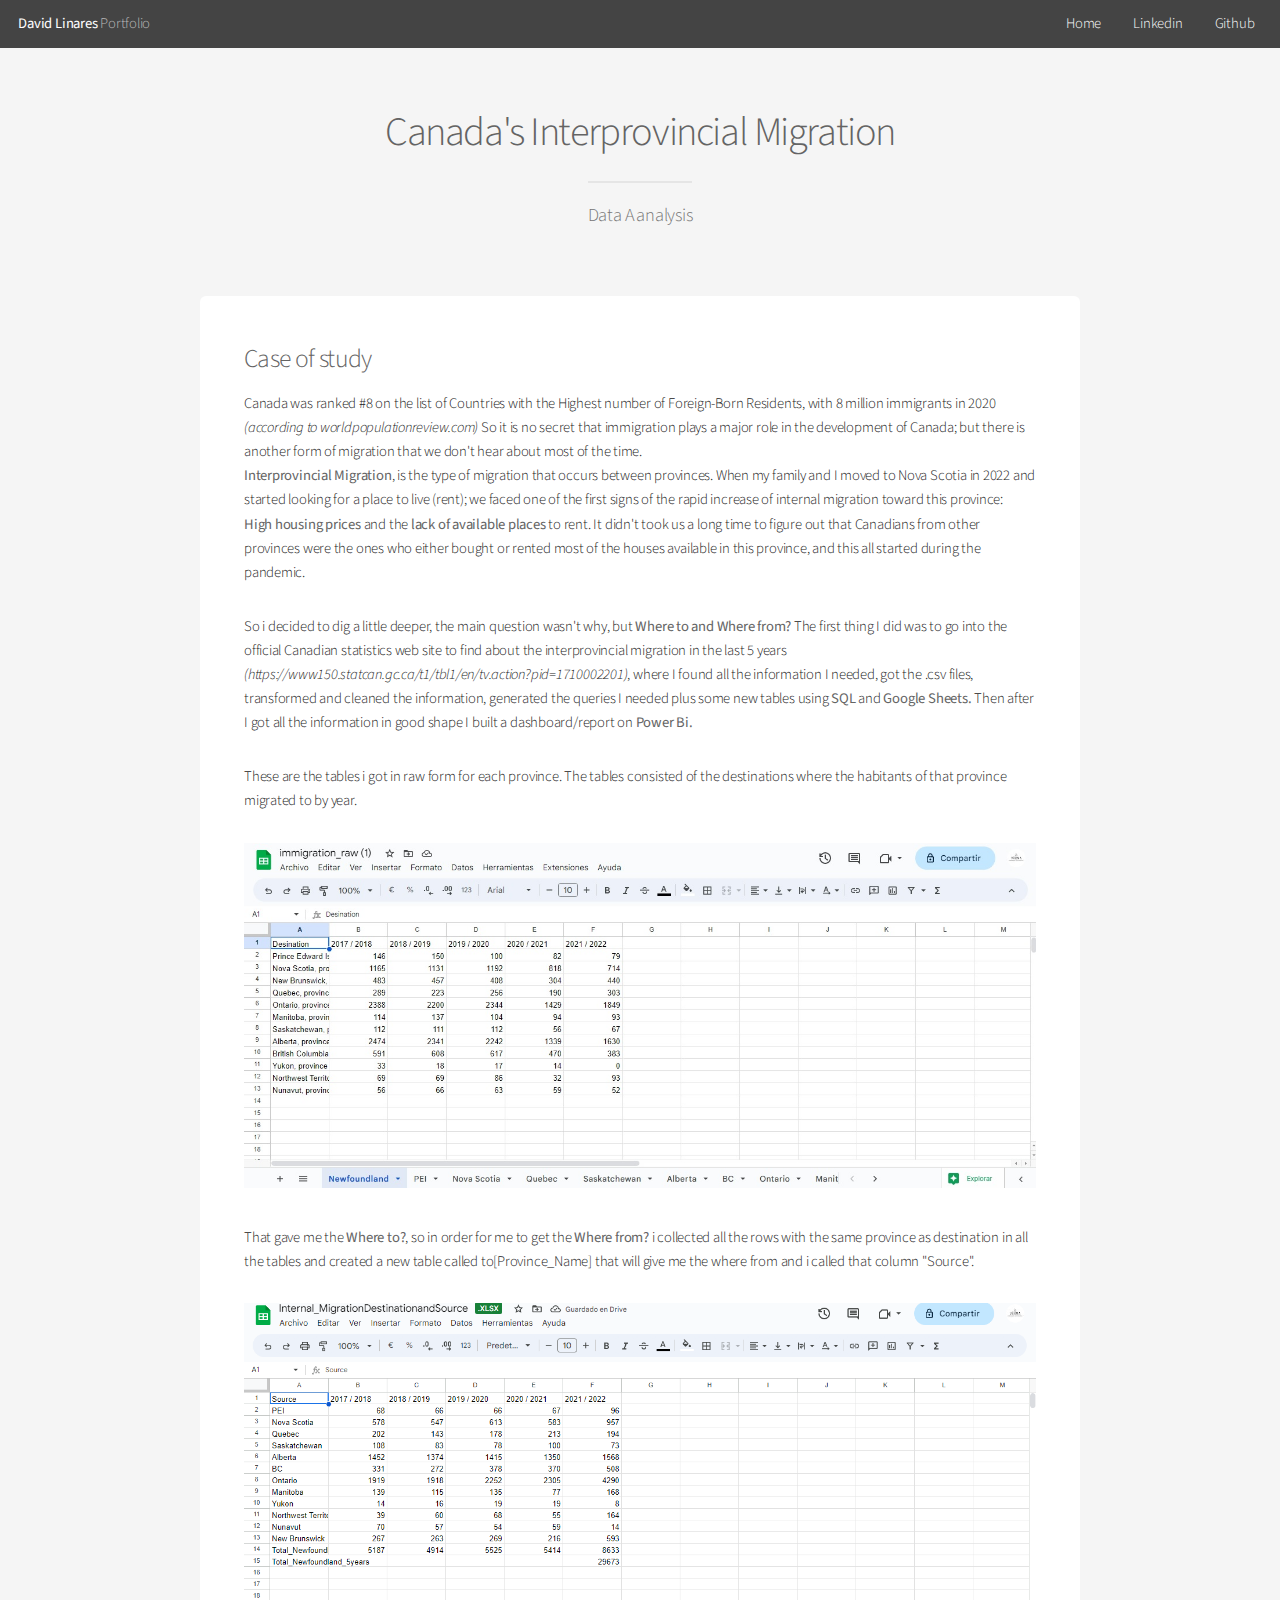
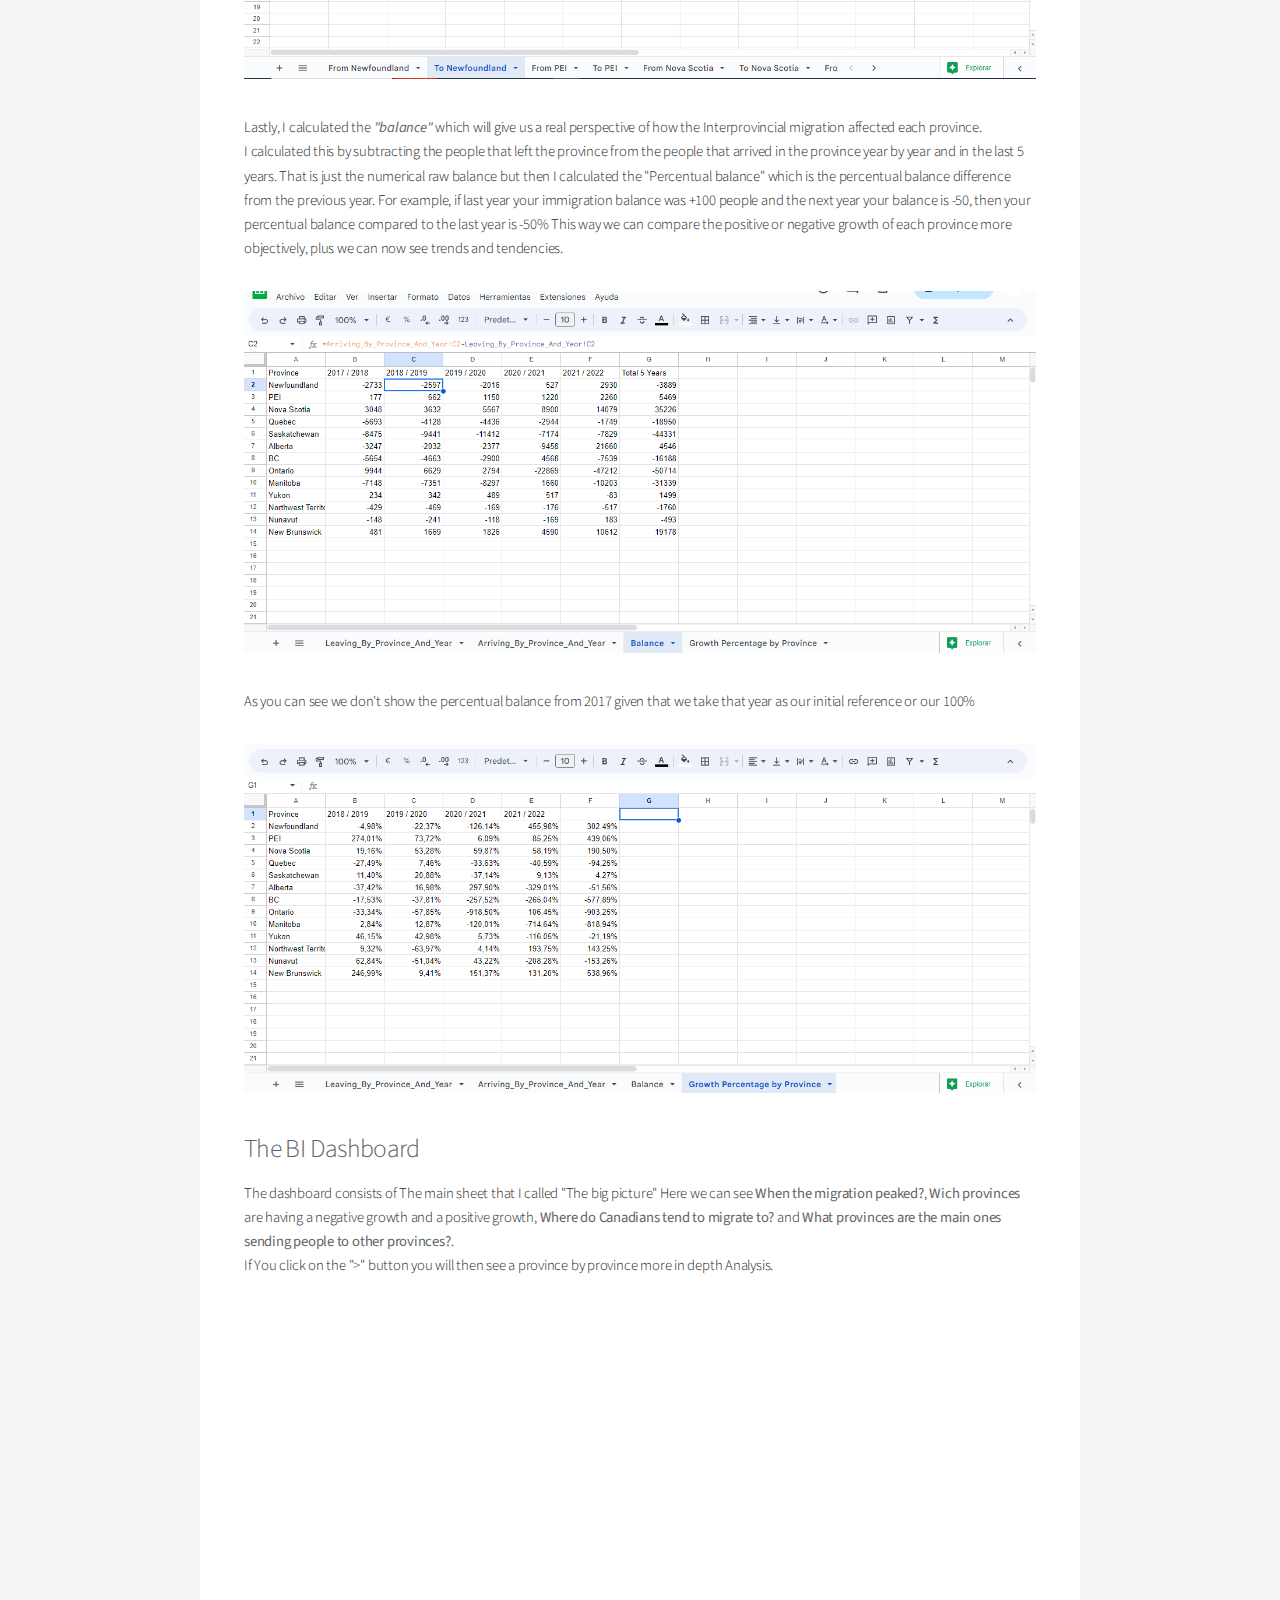
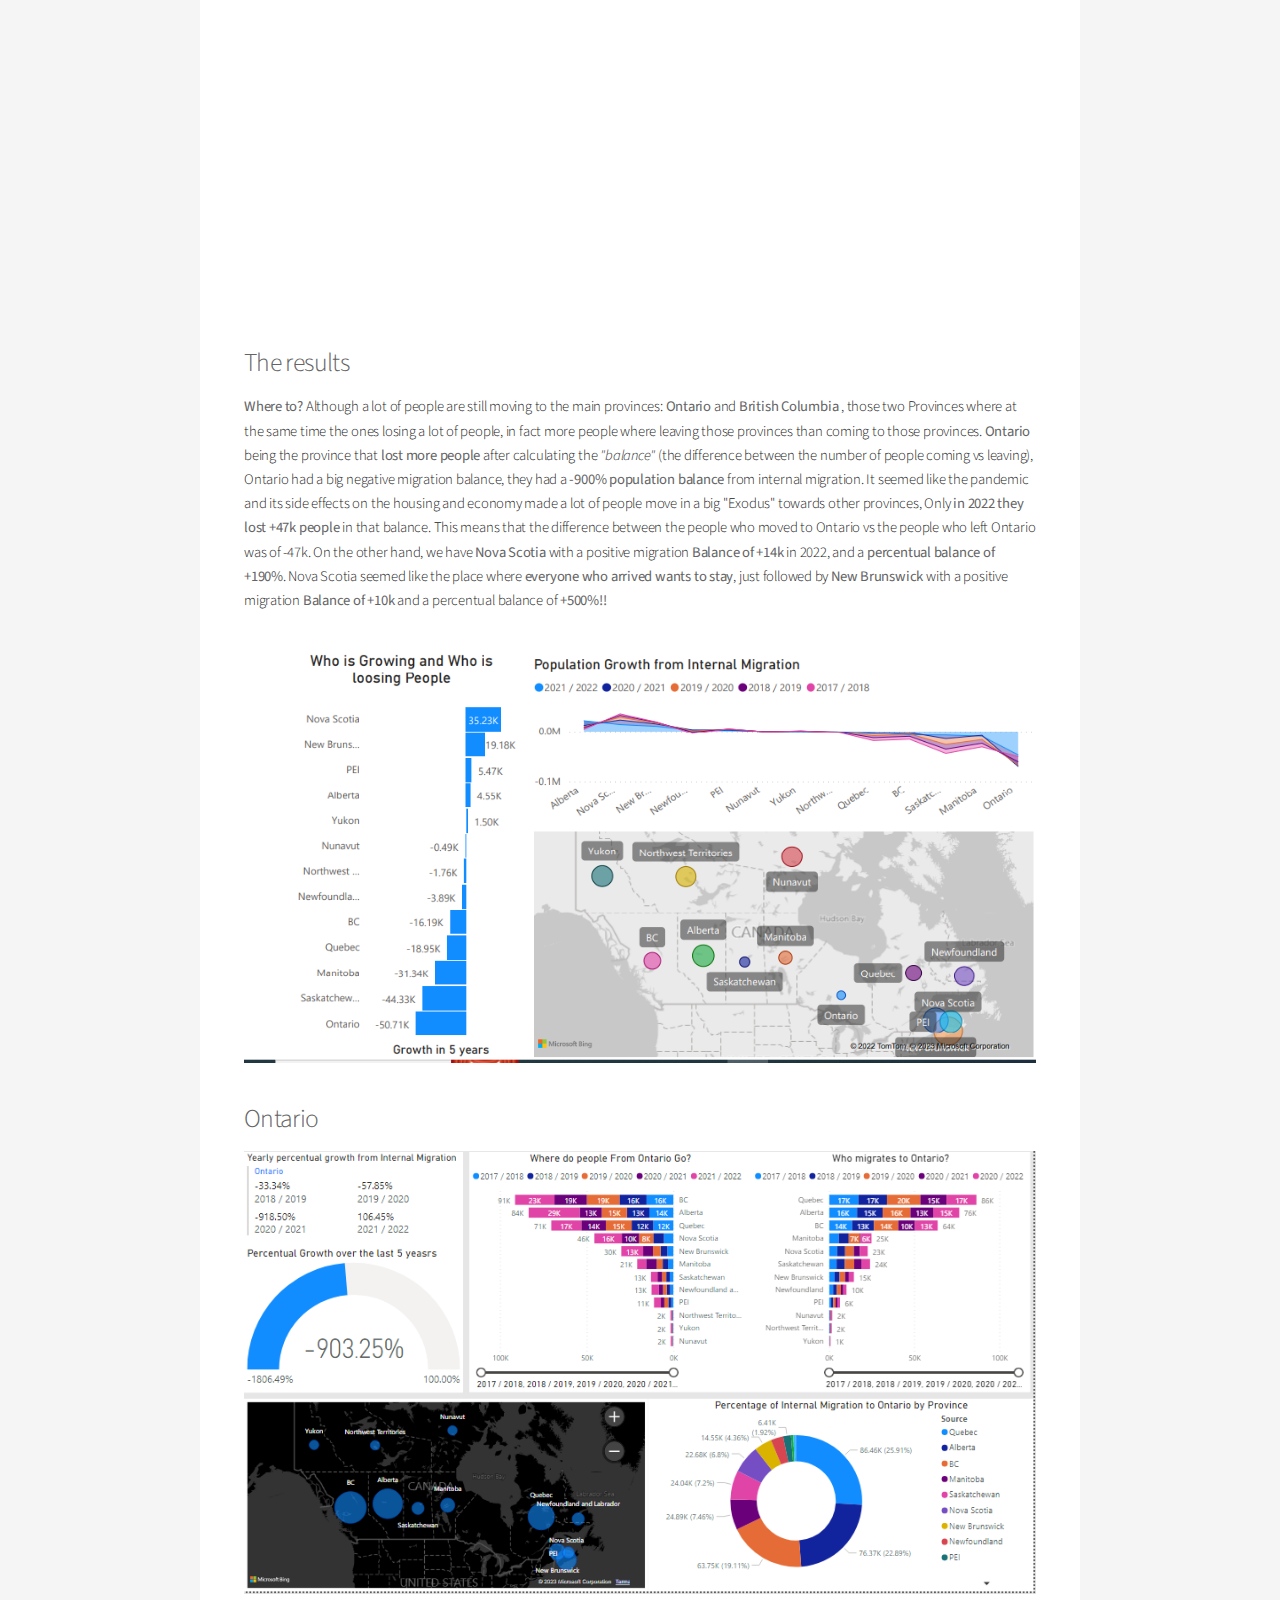
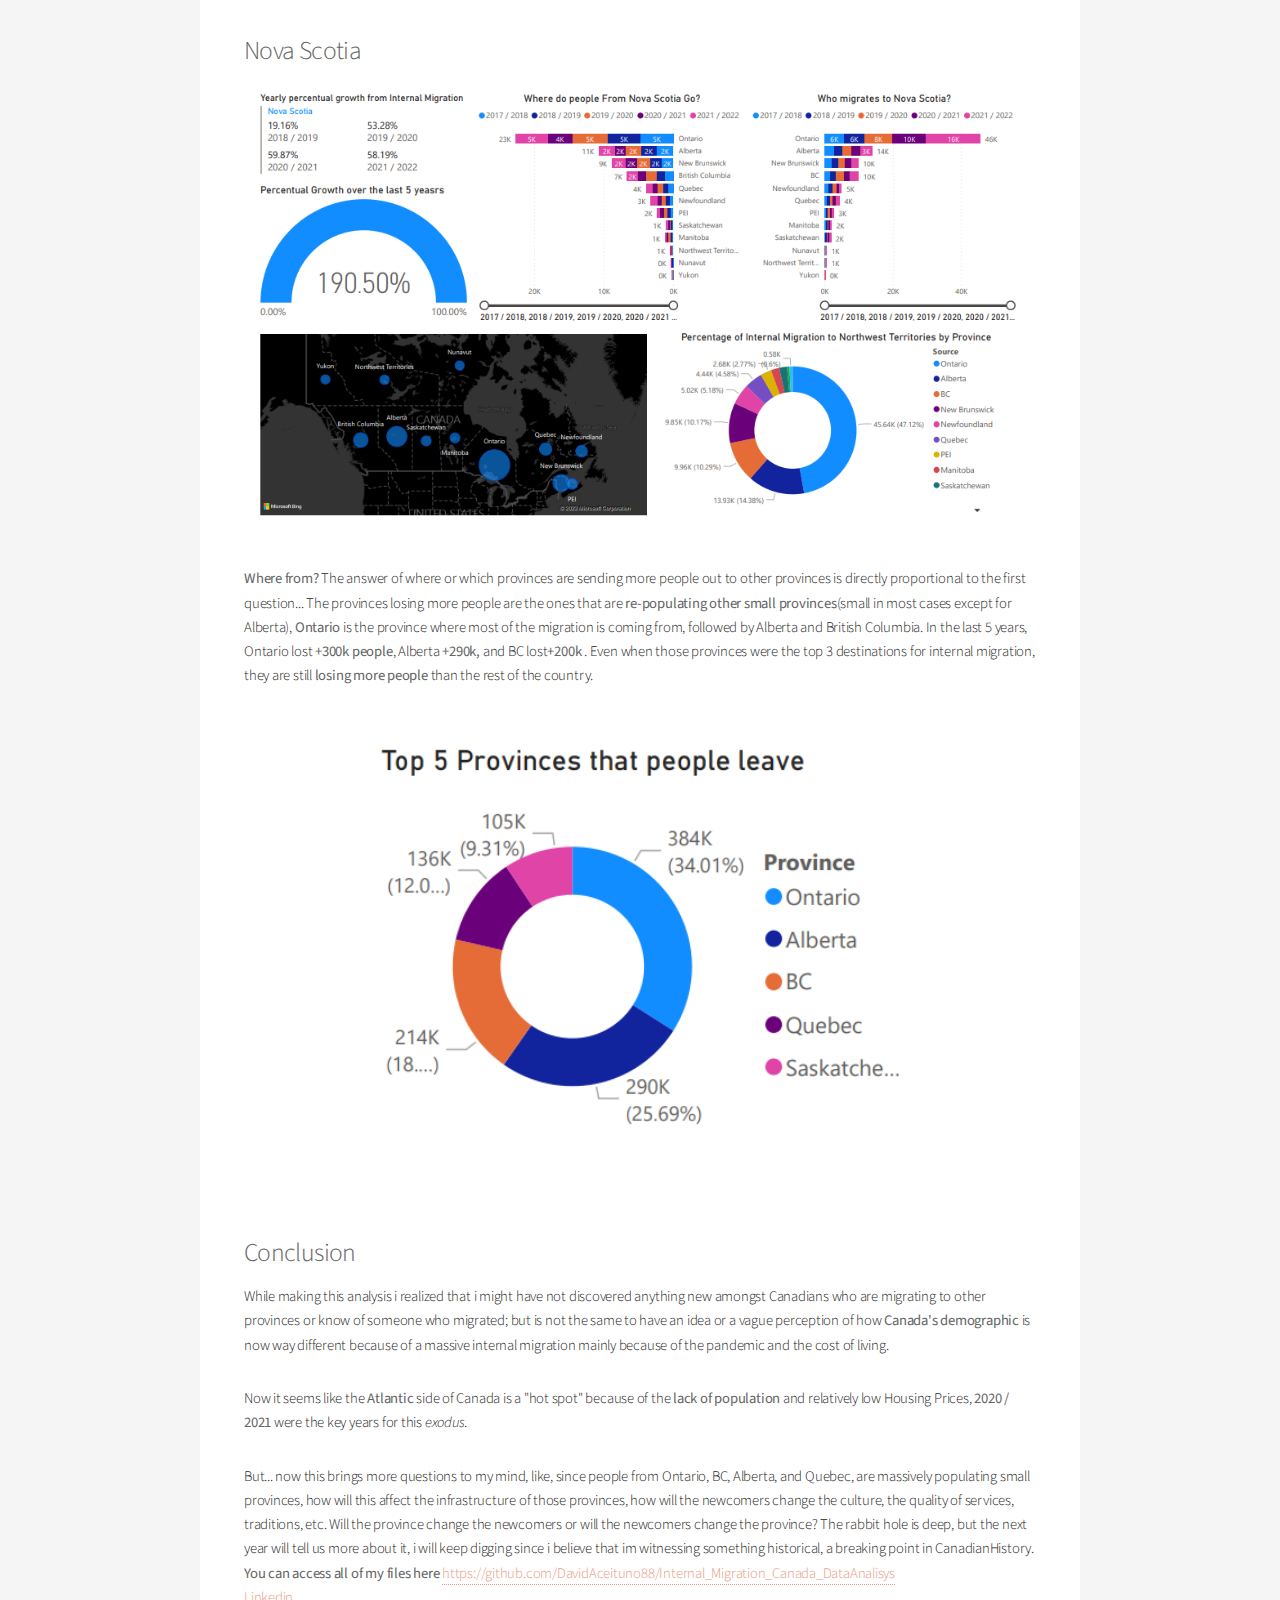
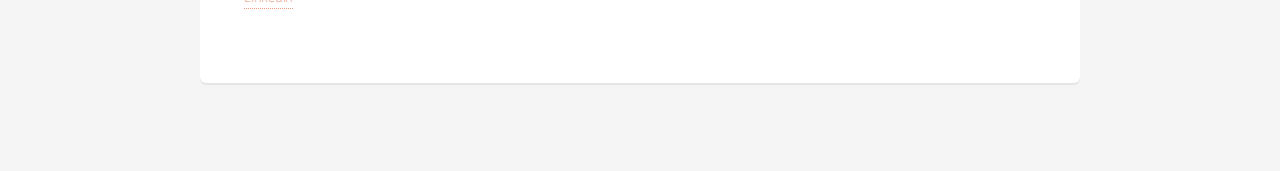
==== commit e6d24c2c: "Update Canada_Internal_Migration.html" ====
--- a/Canada_Internal_Migration.html
+++ b/Canada_Internal_Migration.html
@@ -58,7 +58,7 @@
 						</p>
 						<p>These are the tables i got in raw form for each province. The tables consisted of the destinations where the habitants of that province migrated to by year.
 							<p>
-							<img src="/images/raw.jpg" width="100%">
+							<img src="images/raw.jpg" width="100%">
 							</p>
 						</p>
 						
@@ -66,7 +66,7 @@
 							and created a new table called to[Province_Name] that will give me the where from and i called that column "Source". 
 							
 							<p>
-							<img src="/images/raw.jpg" width="100%">
+							<img src="images/migration_leaving_arriving.png" width="100%">
 							</p>
 						</p>
 						<p>
@@ -76,12 +76,12 @@
                             For example, if last year your immigration balance was +100 people and the next year your balance is -50, then your percentual balance compared to the last year is -50%
                             This way we can compare the positive or negative growth of each province more objectively, plus we can now see trends and tendencies.
 							<p>
-							<img src="/images/balance1.png" width="100%">
+							<img src="images/balance1.png" width="100%">
 							</p>
 							<p>
 								As you can see we don't show the percentual balance from 2017 given that we take that year as our initial reference or our 100%
 								<p>
-								<img src="/images/balancepercent.png" width="100%">
+								<img src="images/balancepercent.png" width="100%">
 							</p>
 							</p>
 						</p>
@@ -185,4 +185,4 @@
 			<script src="assets/js/main.js"></script>
 
 	</body>
-</html>+</html>
